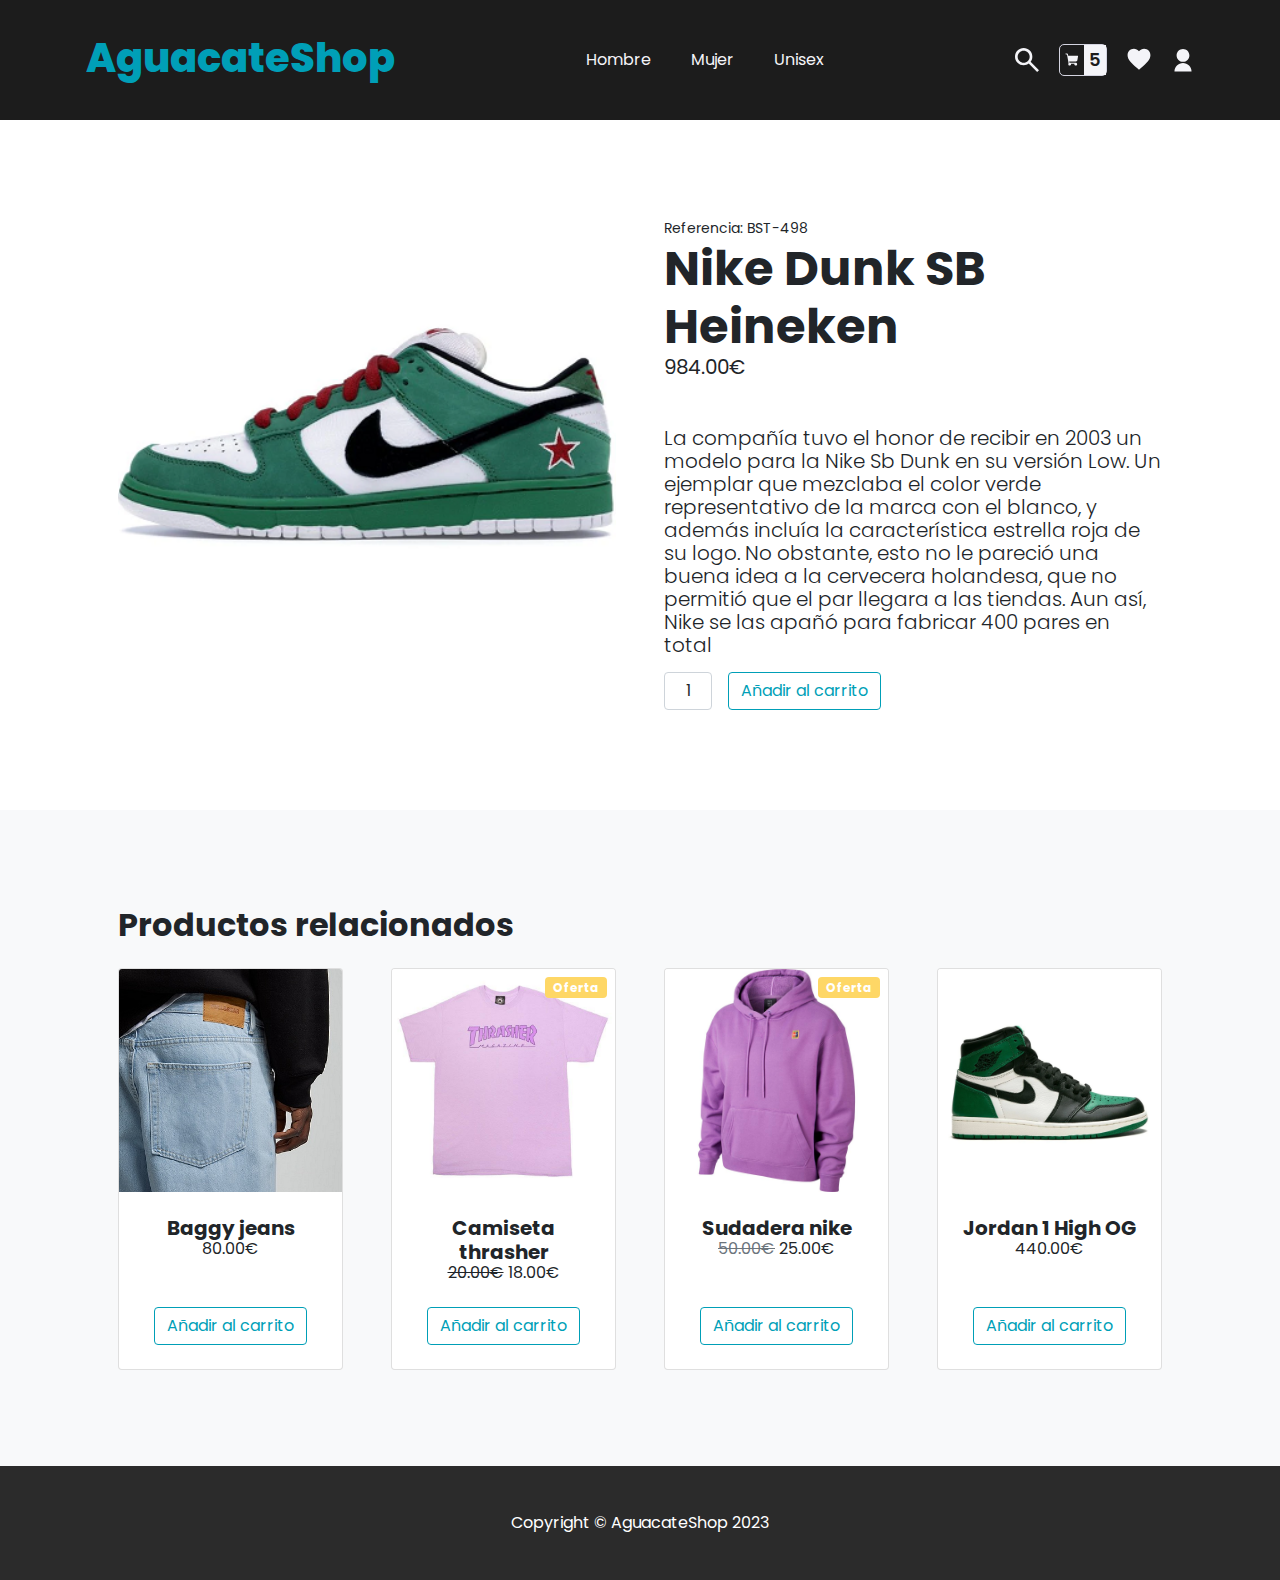
==== articulo.html @ 8e8db3c6 "Pagina nueva añadida" ====
<!DOCTYPE html>
<html lang="en">
    <head>
        <meta charset="utf-8" />
        <meta name="viewport" content="width=device-width, initial-scale=1, shrink-to-fit=no" />
        <meta name="description" content="" />
        <meta name="author" content="" />
        <title>AguacateShop - Jordan 1 High</title>
        <!-- Core theme CSS (includes Bootstrap)-->
        <link rel="stylesheet" href="css/normalize.css">
        <link rel="stylesheet" href="css/bootstrap-5.0.5.css">
        <link rel="stylesheet" href="css/style.css">
        
        
    </head>
    <body>
        <!-- Navigation-->
        <header>
            <div class="logo-cabecera">
                <p class="logo--animacion">AguacateShop</p>
            </div>

            <div class="nav-lateral nav-lateral--small">
                <svg width="24" height="24" viewBox="0 0 12 12" fill="none" xmlns="http://www.w3.org/2000/svg">
                    <path
                        d="M11.0667 12L6.86667 7.8C6.53333 8.06667 6.15 8.27778 5.71667 8.43333C5.28333 8.58889 4.82222 8.66667 4.33333 8.66667C3.12222 8.66667 2.09733 8.24733 1.25867 7.40867C0.419556 6.56956 0 5.54444 0 4.33333C0 3.12222 0.419556 2.09711 1.25867 1.258C2.09733 0.419333 3.12222 0 4.33333 0C5.54444 0 6.56956 0.419333 7.40867 1.258C8.24733 2.09711 8.66667 3.12222 8.66667 4.33333C8.66667 4.82222 8.58889 5.28333 8.43333 5.71667C8.27778 6.15 8.06667 6.53333 7.8 6.86667L12 11.0667L11.0667 12ZM4.33333 7.33333C5.16667 7.33333 5.87511 7.04178 6.45867 6.45867C7.04178 5.87511 7.33333 5.16667 7.33333 4.33333C7.33333 3.5 7.04178 2.79156 6.45867 2.208C5.87511 1.62489 5.16667 1.33333 4.33333 1.33333C3.5 1.33333 2.79156 1.62489 2.208 2.208C1.62489 2.79156 1.33333 3.5 1.33333 4.33333C1.33333 5.16667 1.62489 5.87511 2.208 6.45867C2.79156 7.04178 3.5 7.33333 4.33333 7.33333Z"
                        fill="#F4F4F8" />
                </svg>
                <div class="nav-lateral--carrito">
                    <svg width="24" height="24" viewBox="0 0 15 14" fill="none" xmlns="http://www.w3.org/2000/svg">
                        <path
                            d="M13.9937 3.0875L13.2312 7.26875C13.1683 7.61415 12.9863 7.92655 12.7168 8.15153C12.4472 8.37652 12.1073 8.49983 11.7563 8.5H4.50625L4.78125 10H11.5C11.7967 10 12.0867 10.088 12.3334 10.2528C12.58 10.4176 12.7723 10.6519 12.8858 10.926C12.9994 11.2001 13.0291 11.5017 12.9712 11.7926C12.9133 12.0836 12.7704 12.3509 12.5607 12.5607C12.3509 12.7704 12.0836 12.9133 11.7926 12.9712C11.5017 13.0291 11.2001 12.9994 10.926 12.8858C10.6519 12.7723 10.4176 12.58 10.2528 12.3334C10.088 12.0867 10 11.7967 10 11.5C10.0001 11.3295 10.0297 11.1604 10.0875 11H6.4125C6.47034 11.1604 6.49995 11.3295 6.5 11.5C6.50045 11.742 6.44234 11.9805 6.33062 12.1952C6.2189 12.4099 6.05689 12.5944 5.85843 12.7329C5.65996 12.8714 5.43093 12.9598 5.19088 12.9906C4.95084 13.0214 4.7069 12.9937 4.4799 12.9097C4.2529 12.8258 4.04957 12.6882 3.88728 12.5087C3.72498 12.3292 3.60854 12.113 3.54788 11.8787C3.48722 11.6445 3.48416 11.399 3.53894 11.1632C3.59373 10.9275 3.70474 10.7085 3.8625 10.525L2.13125 1H1C0.867392 1 0.740215 0.947322 0.646447 0.853553C0.552678 0.759785 0.5 0.632608 0.5 0.5C0.5 0.367392 0.552678 0.240215 0.646447 0.146447C0.740215 0.0526784 0.867392 0 1 0H2.13125C2.36465 0.000510561 2.59052 0.082646 2.76973 0.232177C2.94894 0.381709 3.0702 0.589216 3.1125 0.81875L3.41875 2.5H13.5C13.573 2.50015 13.645 2.51649 13.711 2.54783C13.7769 2.57917 13.8351 2.62474 13.8813 2.68125C13.9296 2.73599 13.9649 2.80102 13.9843 2.8714C14.0038 2.94179 14.0071 3.01569 13.9937 3.0875Z"
                            fill="#F4F4F8" />
                    </svg>
                    <p class="nav-lateral--carrito--num-productos">5</p>
                </div>
                <svg width="24" height="24" viewBox="0 0 14 13" fill="none" xmlns="http://www.w3.org/2000/svg">
                    <path
                        d="M6.99992 12.2333L6.03325 11.3533C2.59992 8.24 0.333252 6.18 0.333252 3.66667C0.333252 1.60667 1.94659 0 3.99992 0C5.15992 0 6.27325 0.54 6.99992 1.38667C7.72659 0.54 8.83992 0 9.99992 0C12.0533 0 13.6666 1.60667 13.6666 3.66667C13.6666 6.18 11.3999 8.24 7.96659 11.3533L6.99992 12.2333Z"
                        fill="#F4F4F8" />
                </svg>
                <svg width="24" height="24" viewBox="0 0 12 15" fill="none" xmlns="http://www.w3.org/2000/svg">
                    <path
                        d="M0.666748 14.6667C0.666748 13.2522 1.22865 11.8956 2.22885 10.8955C3.22904 9.89526 4.58559 9.33335 6.00008 9.33335C7.41457 9.33335 8.77112 9.89526 9.77132 10.8955C10.7715 11.8956 11.3334 13.2522 11.3334 14.6667H0.666748ZM6.00008 8.66669C3.79008 8.66669 2.00008 6.87669 2.00008 4.66669C2.00008 2.45669 3.79008 0.666687 6.00008 0.666687C8.21008 0.666687 10.0001 2.45669 10.0001 4.66669C10.0001 6.87669 8.21008 8.66669 6.00008 8.66669Z"
                        fill="#F4F4F8" />
                </svg>
            </div>
    
            <nav>
                <ul class="barra-navegacion">
                    <li class="opcion-menu">
                        <a>Hombre</a>
                        <ul class="menu-desplegable">
                            <li><a>Camisetas</a></li>
                            <li><a>Sudaderas</a></li>
                            <li><a>Pantalones</a></li>
                            <li><a>Zapatillas</a></li>
                            <li><a>Accesorios</a></li>
                        </ul>
                    </li>
                    <li class="opcion-menu">
                        <a>Mujer</a>
                        <ul class="menu-desplegable">
                            <li><a>Camisetas</a></li>
                            <li><a>Sudaderas</a></li>
                            <li><a>Pantalones</a></li>
                            <li><a>Zapatillas</a></li>
                            <li><a>Accesorios</a></li>
                        </ul>
                    </li>
                    <li class="opcion-menu">
                        <a>Unisex</a>
                        <ul class="menu-desplegable">
                            <li><a>Camisetas</a></li>
                            <li><a>Sudaderas</a></li>
                            <li><a>Pantalones</a></li>
                            <li><a>Video Editing</a></li>
                            <li><a>Accesorios</a></li>
                        </ul>
                    </li>
                </ul>
            </nav>
    
            <div class="nav-lateral">
                <svg width="24" height="24" viewBox="0 0 12 12" fill="none" xmlns="http://www.w3.org/2000/svg">
                    <path
                        d="M11.0667 12L6.86667 7.8C6.53333 8.06667 6.15 8.27778 5.71667 8.43333C5.28333 8.58889 4.82222 8.66667 4.33333 8.66667C3.12222 8.66667 2.09733 8.24733 1.25867 7.40867C0.419556 6.56956 0 5.54444 0 4.33333C0 3.12222 0.419556 2.09711 1.25867 1.258C2.09733 0.419333 3.12222 0 4.33333 0C5.54444 0 6.56956 0.419333 7.40867 1.258C8.24733 2.09711 8.66667 3.12222 8.66667 4.33333C8.66667 4.82222 8.58889 5.28333 8.43333 5.71667C8.27778 6.15 8.06667 6.53333 7.8 6.86667L12 11.0667L11.0667 12ZM4.33333 7.33333C5.16667 7.33333 5.87511 7.04178 6.45867 6.45867C7.04178 5.87511 7.33333 5.16667 7.33333 4.33333C7.33333 3.5 7.04178 2.79156 6.45867 2.208C5.87511 1.62489 5.16667 1.33333 4.33333 1.33333C3.5 1.33333 2.79156 1.62489 2.208 2.208C1.62489 2.79156 1.33333 3.5 1.33333 4.33333C1.33333 5.16667 1.62489 5.87511 2.208 6.45867C2.79156 7.04178 3.5 7.33333 4.33333 7.33333Z"
                        fill="#F4F4F8" />
                </svg>
                <div class="nav-lateral--carrito">
                    <svg width="24" height="24" viewBox="0 0 15 14" fill="none" xmlns="http://www.w3.org/2000/svg">
                        <path
                            d="M13.9937 3.0875L13.2312 7.26875C13.1683 7.61415 12.9863 7.92655 12.7168 8.15153C12.4472 8.37652 12.1073 8.49983 11.7563 8.5H4.50625L4.78125 10H11.5C11.7967 10 12.0867 10.088 12.3334 10.2528C12.58 10.4176 12.7723 10.6519 12.8858 10.926C12.9994 11.2001 13.0291 11.5017 12.9712 11.7926C12.9133 12.0836 12.7704 12.3509 12.5607 12.5607C12.3509 12.7704 12.0836 12.9133 11.7926 12.9712C11.5017 13.0291 11.2001 12.9994 10.926 12.8858C10.6519 12.7723 10.4176 12.58 10.2528 12.3334C10.088 12.0867 10 11.7967 10 11.5C10.0001 11.3295 10.0297 11.1604 10.0875 11H6.4125C6.47034 11.1604 6.49995 11.3295 6.5 11.5C6.50045 11.742 6.44234 11.9805 6.33062 12.1952C6.2189 12.4099 6.05689 12.5944 5.85843 12.7329C5.65996 12.8714 5.43093 12.9598 5.19088 12.9906C4.95084 13.0214 4.7069 12.9937 4.4799 12.9097C4.2529 12.8258 4.04957 12.6882 3.88728 12.5087C3.72498 12.3292 3.60854 12.113 3.54788 11.8787C3.48722 11.6445 3.48416 11.399 3.53894 11.1632C3.59373 10.9275 3.70474 10.7085 3.8625 10.525L2.13125 1H1C0.867392 1 0.740215 0.947322 0.646447 0.853553C0.552678 0.759785 0.5 0.632608 0.5 0.5C0.5 0.367392 0.552678 0.240215 0.646447 0.146447C0.740215 0.0526784 0.867392 0 1 0H2.13125C2.36465 0.000510561 2.59052 0.082646 2.76973 0.232177C2.94894 0.381709 3.0702 0.589216 3.1125 0.81875L3.41875 2.5H13.5C13.573 2.50015 13.645 2.51649 13.711 2.54783C13.7769 2.57917 13.8351 2.62474 13.8813 2.68125C13.9296 2.73599 13.9649 2.80102 13.9843 2.8714C14.0038 2.94179 14.0071 3.01569 13.9937 3.0875Z"
                            fill="#F4F4F8" />
                    </svg>
                    <p class="nav-lateral--carrito--num-productos">5</p>
                </div>
                <svg width="24" height="24" viewBox="0 0 14 13" fill="none" xmlns="http://www.w3.org/2000/svg">
                    <path
                        d="M6.99992 12.2333L6.03325 11.3533C2.59992 8.24 0.333252 6.18 0.333252 3.66667C0.333252 1.60667 1.94659 0 3.99992 0C5.15992 0 6.27325 0.54 6.99992 1.38667C7.72659 0.54 8.83992 0 9.99992 0C12.0533 0 13.6666 1.60667 13.6666 3.66667C13.6666 6.18 11.3999 8.24 7.96659 11.3533L6.99992 12.2333Z"
                        fill="#F4F4F8" />
                </svg>
                <svg width="24" height="24" viewBox="0 0 12 15" fill="none" xmlns="http://www.w3.org/2000/svg">
                    <path
                        d="M0.666748 14.6667C0.666748 13.2522 1.22865 11.8956 2.22885 10.8955C3.22904 9.89526 4.58559 9.33335 6.00008 9.33335C7.41457 9.33335 8.77112 9.89526 9.77132 10.8955C10.7715 11.8956 11.3334 13.2522 11.3334 14.6667H0.666748ZM6.00008 8.66669C3.79008 8.66669 2.00008 6.87669 2.00008 4.66669C2.00008 2.45669 3.79008 0.666687 6.00008 0.666687C8.21008 0.666687 10.0001 2.45669 10.0001 4.66669C10.0001 6.87669 8.21008 8.66669 6.00008 8.66669Z"
                        fill="#F4F4F8" />
                </svg>
            </div>
        </header>
        <!-- Product section-->
        <section class="py-5">
            <div class="container px-4 px-lg-5 my-5">
                <div class="row gx-4 gx-lg-5 align-items-center">
                    <div class="col-md-6"><img class="card-img-top mb-5 mb-md-0" src="img/dunk-sb_heineken.png" alt="..." /></div>
                    <div class="col-md-6">
                        <div class="small mb-1">Referencia: BST-498</div>
                        <h1 class="display-5 fw-bolder">Nike Dunk SB Heineken</h1>
                        <div class="fs-5 mb-5">
                            <span>984.00€</span>
                        </div>
                        <p class="lead">La compañía tuvo el honor de recibir en 2003 un modelo para la Nike Sb Dunk en su versión Low. Un ejemplar que mezclaba el color verde representativo de la marca con el blanco, y además incluía la característica estrella roja de su logo. No obstante, esto no le pareció una buena idea a la cervecera holandesa, que no permitió que el par llegara a las tiendas. Aun así, Nike se las apañó para fabricar 400 pares en total</p>
                        <div class="d-flex" style="margin-top: 15px;">
                            <input class="form-control text-center me-3" id="inputQuantity" type="num" value="1" style="max-width: 3rem" />
                            <button class="btn btn-outline-dark flex-shrink-0" type="button">
                                Añadir al carrito
                            </button>
                        </div>
                    </div>
                </div>
            </div>
        </section>
        <!-- Related items section-->
        <section class="py-5 bg-light">
            <div class="container px-4 px-lg-5 mt-5">
                <h2 class="fw-bolder mb-4">Productos relacionados</h2>
                <div class="row gx-4 gx-lg-5 row-cols-2 row-cols-md-3 row-cols-xl-4 justify-content-center">
                    <div class="col mb-5">
                        <div class="card h-100">
                            <!-- Product image-->
                            <img class="card-img-top" src="img/baggy-jeans.jpg" alt="..." />
                            <!-- Product details-->
                            <div class="card-body p-4">
                                <div class="text-center">
                                    <!-- Product name-->
                                    <h5 class="fw-bolder">Baggy jeans</h5>
                                    <!-- Product price-->
                                    80.00€
                                </div>
                            </div>
                            <!-- Product actions-->
                            <div class="card-footer p-4 pt-0 border-top-0 bg-transparent">
                                <div class="text-center"><a class="btn btn-outline-dark mt-auto" href="#">Añadir al carrito</a></div>
                            </div>
                        </div>
                    </div>
                    <div class="col mb-5">
                        <div class="card h-100">
                            <!-- Oferta badge-->
                            <div class="badge bg-warning text-white position-absolute" style="top: 0.5rem; right: 0.5rem">Oferta</div>
                            <!-- Product image-->
                            <img class="card-img-top" src="img/camiseta-thrasher.jpg" alt="..." />
                            <!-- Product details-->
                            <div class="card-body p-4">
                                <div class="text-center">
                                    <!-- Product name-->
                                    <h5 class="fw-bolder">Camiseta thrasher</h5>
                                    <!-- Product price-->
                                    <span class="text-mu<ted text-decoration-line-through">20.00€</span>
                                    18.00€
                                </div>
                            </div>
                            <!-- Product actions-->
                            <div class="card-footer p-4 pt-0 border-top-0 bg-transparent">
                                <div class="text-center"><a class="btn btn-outline-dark mt-auto" href="#">Añadir al carrito</a></div>
                            </div>
                        </div>
                    </div>
                    <div class="col mb-5">
                        <div class="card h-100">
                            <!-- Oferta badge-->
                            <div class="badge bg-warning text-white position-absolute" style="top: 0.5rem; right: 0.5rem">Oferta</div>
                            <!-- Product image-->
                            <img class="card-img-top" src="img/sudadera-nike.jpeg" alt="..." />
                            <!-- Product details-->
                            <div class="card-body p-4">
                                <div class="text-center">
                                    <!-- Product name-->
                                    <h5 class="fw-bolder">Sudadera nike</h5>
                                    <!-- Product price-->
                                    <span class="text-muted text-decoration-line-through">50.00€</span>
                                    25.00€
                                </div>
                            </div>
                            <!-- Product actions-->
                            <div class="card-footer p-4 pt-0 border-top-0 bg-transparent">
                                <div class="text-center"><a class="btn btn-outline-dark mt-auto" href="#">Añadir al carrito</a></div>
                            </div>
                        </div>
                    </div>
                    <div class="col mb-5">
                        <div class="card h-100">
                            <!-- Product image-->
                            <img class="card-img-top" src="img/jordan-1-high.png" alt="..." />
                            <!-- Product details-->
                            <div class="card-body p-4">
                                <div class="text-center">
                                    <!-- Product name-->
                                    <h5 class="fw-bolder">Jordan 1 High OG</h5>
                                    440.00€
                                </div>
                            </div>
                            <!-- Product actions-->
                            <div class="card-footer p-4 pt-0 border-top-0 bg-transparent">
                                <div class="text-center"><a class="btn btn-outline-dark mt-auto" href="#">Añadir al carrito</a></div>
                            </div>
                        </div>
                    </div>
                </div>
            </div>
        </section>
        <footer class="py-5 bg-dark">
            <div class="container"><p class="m-0 text-center text-white">Copyright &copy; AguacateShop 2023</p></div>
        </footer>
        <!-- Bootstrap core JS-->
        <script src="https://cdn.jsdelivr.net/npm/bootstrap@5.1.3/dist/js/bootstrap.bundle.min.js"></script>
        <script type="text/javascript" src="js/gsap.min.js"></script>
        <!-- Core theme JS-->
        <script src="js/script.js"></script>
    </body>
</html>
---- css/style.css ----
@import url('https://fonts.googleapis.com/css2?family=Poppins:ital,wght@0,100;0,200;0,300;0,400;0,500;0,600;0,700;0,800;0,900;1,100;1,200;1,300;1,400;1,500;1,600;1,700;1,800;1,900&display=swap');

:root {
    --blanco: #F4F4F8;
    --blanco-hover: #d4d4e0;
    --negro: #1C1C1C;
    --negro-claro: #2b2b2b;
    --mostaza: #FED766;
    --azul: #009FB7;
}

/* -- Globales -- */

* {
    font-family: 'Poppins', sans-serif;
}

body {
    margin: 0;
}

a {
    text-decoration: none;
}

h1,
h2,
h3,
h4,
h5,
p {
    margin: 0;
}

/* -- Cabecera -- */
header {
    background-color: var(--negro);
    min-height: 120px;
    display: flex;
    flex-direction: row;
    align-items: center;
    justify-content: space-around;
    position: relative;
}

header div.logo-cabecera {
    font-weight: 800;
    font-size: 40px;
    color: var(--blanco);
    display: flex;
    flex-direction: row;
    width: fit-content;
}

header div.logo-cabecera span {
    color: var(--azul);
}

header div.logo-cabecera .logo--animacion * {
    pointer-events: none;
}

header div.logo-cabecera .logo--animacion__word {
    display: inline-flex;
    height: 50px;
    position: relative;
    overflow: hidden;
}

header div.logo-cabecera .logo--animacion__char-inner {
    display: inline-block;
}

header div.logo-cabecera .logo--animacion__char-inner:after {
    content: attr(data-letter);
    position: absolute;
    top: 100%;
    left: 0;
    color: var(--mostaza);
}

header nav {
    height: 120px;
}

header nav .barra-navegacion {
    display: flex;
    flex-direction: row;
    justify-content: space-between;
    height: 100%;
    align-items: center;

    padding: 0;
    margin: 0;
}

header nav *>li {
    list-style: none;
}

header nav .barra-navegacion .opcion-menu {
    min-height: 100%;
    display: flex;
    align-items: center;
    padding: 0 20px;
}

header nav .barra-navegacion .opcion-menu a,
header nav .barra-navegacion .opcion-menu .menu-desplegable li a {
    color: var(--blanco);
}

header nav .barra-navegacion .opcion-menu a:hover{
    color: var(--blanco-hover);
}

nav {
    background-color: var(--navColor);
}

.navbar li:hover {
    background-color: var(--navHover);
}

.menu-desplegable {
    position: absolute;
    top: 120px;
    left: 0;
    display: none;
    background-color: var(--negro-claro);
    padding: 0;
    border-bottom: 3px solid var(--negro);
}

.opcion-menu:hover {
    background-color: var(--negro-claro);
    cursor: default;
}

.opcion-menu .menu-desplegable {
    flex-direction: row;
    width: 100%;
    min-height: 80px;
    gap: 20px;
    justify-content: center;
    align-items: center;
}

.opcion-menu:hover .menu-desplegable {
    display: flex;
}

header nav .barra-navegacion .opcion-menu .menu-desplegable li:hover a {
    color: var(--blanco-hover);
    cursor: pointer;
}

header .nav-lateral {
    display: flex;
    align-items: center;
    gap: 20px;
}

header .nav-lateral--small {
    display: none;
}

.nav-lateral .nav-lateral--carrito {
    display: flex;
    flex-direction: row;
    align-items: center;
    justify-content: space-around;
    border: 1px solid var(--blanco-hover);
    border-radius: 5px;
}

.nav-lateral .nav-lateral--carrito svg {
    padding: 3px 5px;
}

.nav-lateral--carrito--num-productos {
    color: var(--negro);
    background-color: var(--blanco);
    height: max-content;
    font-size: 18px;
    font-weight: 600;
    padding: 5px;
    -webkit-user-select: none;
    -ms-user-select: none;
    user-select: none;
}

@media (max-width: 1024px) {
    header {
        flex-direction: column;
    }
    header .logo-cabecera {
        margin-top: 20px;
    }
    header nav .barra-navegacion .opcion-menu .menu-desplegable {
        top: 262px;
        flex-wrap: wrap;
    }
    header .nav-lateral {
        display: none;
        margin: 20px 0;
    }
    header .nav-lateral--small {
        display: flex;
    }
}
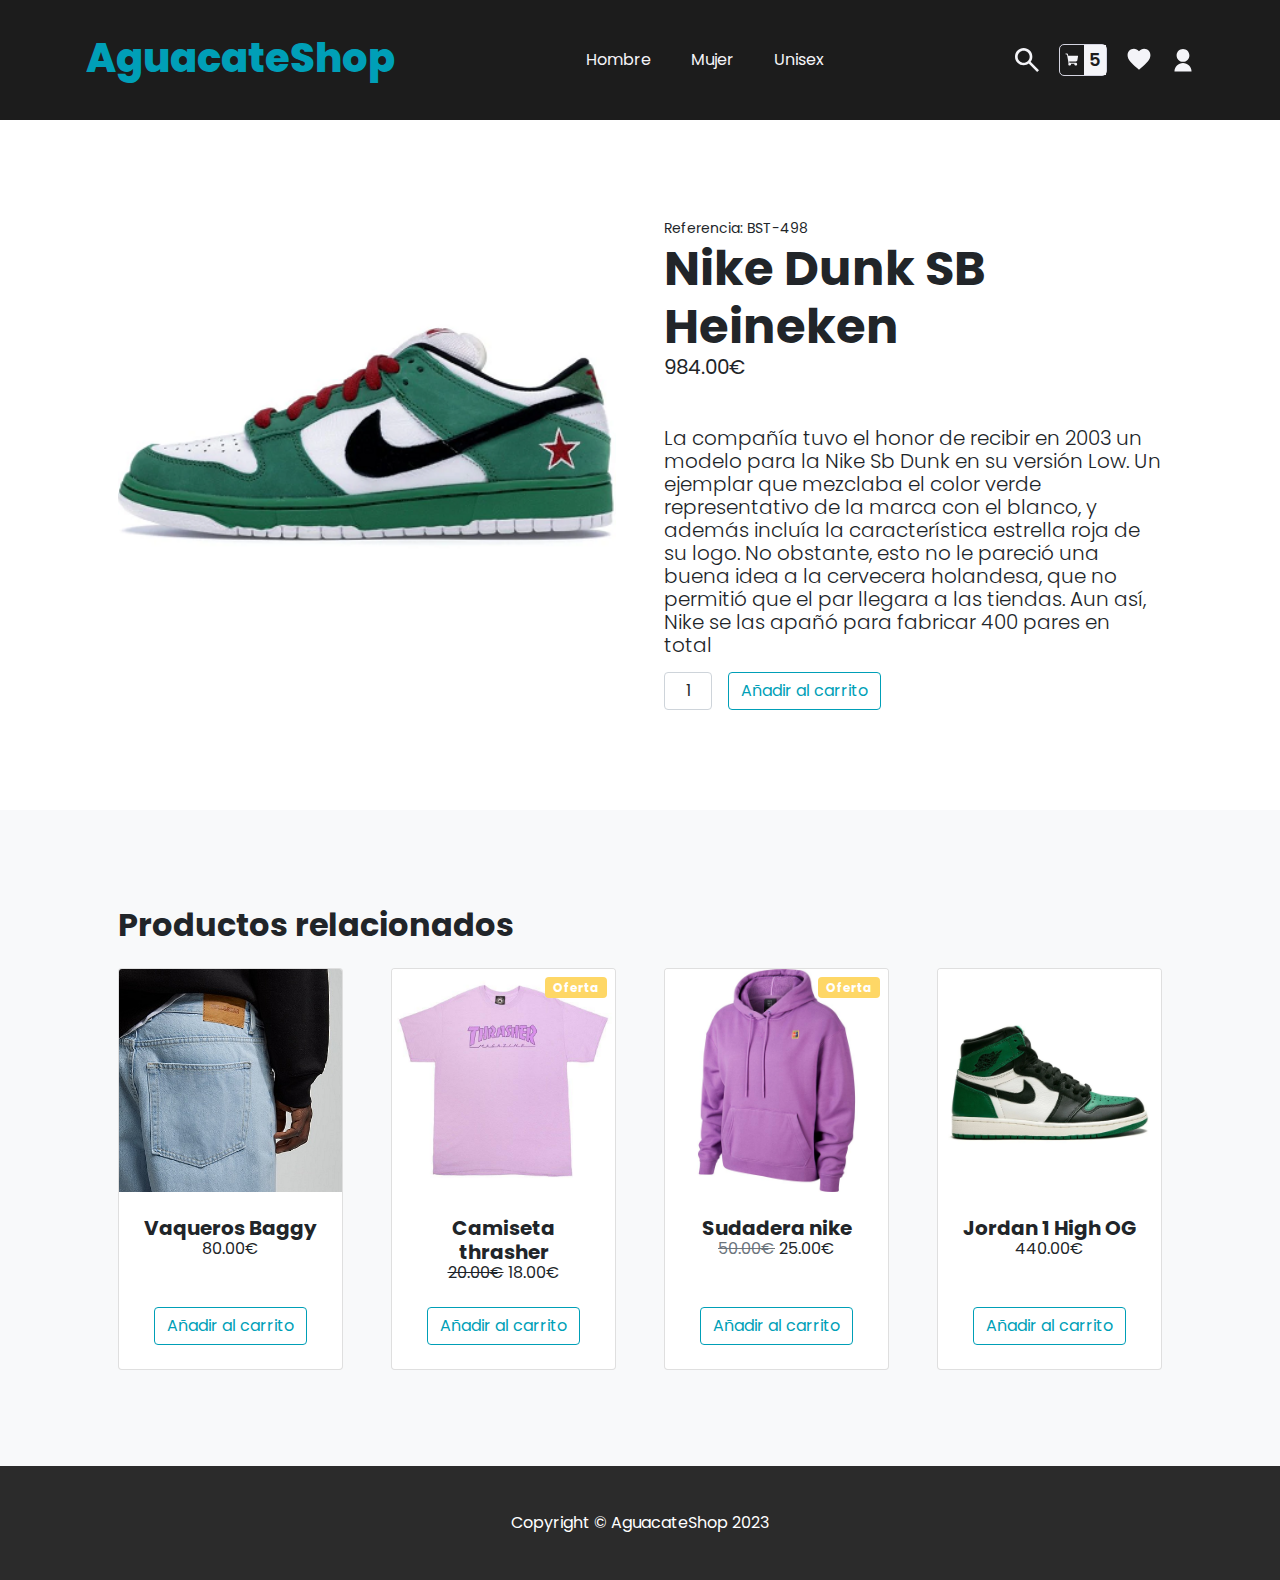
==== commit d7e0888e: "Redistribucion del contenido del proyecto" ====
--- a/articulo.html
+++ b/articulo.html
@@ -5,226 +5,175 @@
         <meta name="viewport" content="width=device-width, initial-scale=1, shrink-to-fit=no" />
         <meta name="description" content="" />
         <meta name="author" content="" />
-        <title>AguacateShop - Jordan 1 High</title>
-        <!-- Core theme CSS (includes Bootstrap)-->
-        <link rel="stylesheet" href="css/normalize.css">
-        <link rel="stylesheet" href="css/bootstrap-5.0.5.css">
-        <link rel="stylesheet" href="css/style.css">
-        
-        
+        <title>AguacateShop - Dunk SB Heineken</title>
+
+        <link rel="stylesheet" href="css/normalize.css" />
+        <link rel="stylesheet" href="css/bootstrap-5.0.5.css" />
+        <link rel="stylesheet" href="css/style.css" />
     </head>
     <body>
-        <!-- Navigation-->
         <header>
             <div class="logo-cabecera">
                 <p class="logo--animacion">AguacateShop</p>
             </div>
 
-            <div class="nav-lateral nav-lateral--small">
+            <nav>
+                <ul class="barra-navegacion">
+                    <li class="opcion-menu">
+                        <a href="hombre.html">Hombre</a>
+                    </li>
+                    <li class="opcion-menu">
+                        <a href="mujer.html">Mujer</a>
+                    </li>
+                    <li class="opcion-menu">
+                        <a href="unisex.html">Unisex</a>
+                    </li>
+                </ul>
+            </nav>
+
+            <div class="nav-lateral">
                 <svg width="24" height="24" viewBox="0 0 12 12" fill="none" xmlns="http://www.w3.org/2000/svg">
                     <path
                         d="M11.0667 12L6.86667 7.8C6.53333 8.06667 6.15 8.27778 5.71667 8.43333C5.28333 8.58889 4.82222 8.66667 4.33333 8.66667C3.12222 8.66667 2.09733 8.24733 1.25867 7.40867C0.419556 6.56956 0 5.54444 0 4.33333C0 3.12222 0.419556 2.09711 1.25867 1.258C2.09733 0.419333 3.12222 0 4.33333 0C5.54444 0 6.56956 0.419333 7.40867 1.258C8.24733 2.09711 8.66667 3.12222 8.66667 4.33333C8.66667 4.82222 8.58889 5.28333 8.43333 5.71667C8.27778 6.15 8.06667 6.53333 7.8 6.86667L12 11.0667L11.0667 12ZM4.33333 7.33333C5.16667 7.33333 5.87511 7.04178 6.45867 6.45867C7.04178 5.87511 7.33333 5.16667 7.33333 4.33333C7.33333 3.5 7.04178 2.79156 6.45867 2.208C5.87511 1.62489 5.16667 1.33333 4.33333 1.33333C3.5 1.33333 2.79156 1.62489 2.208 2.208C1.62489 2.79156 1.33333 3.5 1.33333 4.33333C1.33333 5.16667 1.62489 5.87511 2.208 6.45867C2.79156 7.04178 3.5 7.33333 4.33333 7.33333Z"
-                        fill="#F4F4F8" />
+                        fill="#F4F4F8"
+                    />
                 </svg>
                 <div class="nav-lateral--carrito">
                     <svg width="24" height="24" viewBox="0 0 15 14" fill="none" xmlns="http://www.w3.org/2000/svg">
                         <path
                             d="M13.9937 3.0875L13.2312 7.26875C13.1683 7.61415 12.9863 7.92655 12.7168 8.15153C12.4472 8.37652 12.1073 8.49983 11.7563 8.5H4.50625L4.78125 10H11.5C11.7967 10 12.0867 10.088 12.3334 10.2528C12.58 10.4176 12.7723 10.6519 12.8858 10.926C12.9994 11.2001 13.0291 11.5017 12.9712 11.7926C12.9133 12.0836 12.7704 12.3509 12.5607 12.5607C12.3509 12.7704 12.0836 12.9133 11.7926 12.9712C11.5017 13.0291 11.2001 12.9994 10.926 12.8858C10.6519 12.7723 10.4176 12.58 10.2528 12.3334C10.088 12.0867 10 11.7967 10 11.5C10.0001 11.3295 10.0297 11.1604 10.0875 11H6.4125C6.47034 11.1604 6.49995 11.3295 6.5 11.5C6.50045 11.742 6.44234 11.9805 6.33062 12.1952C6.2189 12.4099 6.05689 12.5944 5.85843 12.7329C5.65996 12.8714 5.43093 12.9598 5.19088 12.9906C4.95084 13.0214 4.7069 12.9937 4.4799 12.9097C4.2529 12.8258 4.04957 12.6882 3.88728 12.5087C3.72498 12.3292 3.60854 12.113 3.54788 11.8787C3.48722 11.6445 3.48416 11.399 3.53894 11.1632C3.59373 10.9275 3.70474 10.7085 3.8625 10.525L2.13125 1H1C0.867392 1 0.740215 0.947322 0.646447 0.853553C0.552678 0.759785 0.5 0.632608 0.5 0.5C0.5 0.367392 0.552678 0.240215 0.646447 0.146447C0.740215 0.0526784 0.867392 0 1 0H2.13125C2.36465 0.000510561 2.59052 0.082646 2.76973 0.232177C2.94894 0.381709 3.0702 0.589216 3.1125 0.81875L3.41875 2.5H13.5C13.573 2.50015 13.645 2.51649 13.711 2.54783C13.7769 2.57917 13.8351 2.62474 13.8813 2.68125C13.9296 2.73599 13.9649 2.80102 13.9843 2.8714C14.0038 2.94179 14.0071 3.01569 13.9937 3.0875Z"
-                            fill="#F4F4F8" />
+                            fill="#F4F4F8"
+                        />
                     </svg>
                     <p class="nav-lateral--carrito--num-productos">5</p>
                 </div>
                 <svg width="24" height="24" viewBox="0 0 14 13" fill="none" xmlns="http://www.w3.org/2000/svg">
                     <path
                         d="M6.99992 12.2333L6.03325 11.3533C2.59992 8.24 0.333252 6.18 0.333252 3.66667C0.333252 1.60667 1.94659 0 3.99992 0C5.15992 0 6.27325 0.54 6.99992 1.38667C7.72659 0.54 8.83992 0 9.99992 0C12.0533 0 13.6666 1.60667 13.6666 3.66667C13.6666 6.18 11.3999 8.24 7.96659 11.3533L6.99992 12.2333Z"
-                        fill="#F4F4F8" />
+                        fill="#F4F4F8"
+                    />
                 </svg>
                 <svg width="24" height="24" viewBox="0 0 12 15" fill="none" xmlns="http://www.w3.org/2000/svg">
                     <path
                         d="M0.666748 14.6667C0.666748 13.2522 1.22865 11.8956 2.22885 10.8955C3.22904 9.89526 4.58559 9.33335 6.00008 9.33335C7.41457 9.33335 8.77112 9.89526 9.77132 10.8955C10.7715 11.8956 11.3334 13.2522 11.3334 14.6667H0.666748ZM6.00008 8.66669C3.79008 8.66669 2.00008 6.87669 2.00008 4.66669C2.00008 2.45669 3.79008 0.666687 6.00008 0.666687C8.21008 0.666687 10.0001 2.45669 10.0001 4.66669C10.0001 6.87669 8.21008 8.66669 6.00008 8.66669Z"
-                        fill="#F4F4F8" />
-                </svg>
-            </div>
-    
-            <nav>
-                <ul class="barra-navegacion">
-                    <li class="opcion-menu">
-                        <a>Hombre</a>
-                        <ul class="menu-desplegable">
-                            <li><a>Camisetas</a></li>
-                            <li><a>Sudaderas</a></li>
-                            <li><a>Pantalones</a></li>
-                            <li><a>Zapatillas</a></li>
-                            <li><a>Accesorios</a></li>
-                        </ul>
-                    </li>
-                    <li class="opcion-menu">
-                        <a>Mujer</a>
-                        <ul class="menu-desplegable">
-                            <li><a>Camisetas</a></li>
-                            <li><a>Sudaderas</a></li>
-                            <li><a>Pantalones</a></li>
-                            <li><a>Zapatillas</a></li>
-                            <li><a>Accesorios</a></li>
-                        </ul>
-                    </li>
-                    <li class="opcion-menu">
-                        <a>Unisex</a>
-                        <ul class="menu-desplegable">
-                            <li><a>Camisetas</a></li>
-                            <li><a>Sudaderas</a></li>
-                            <li><a>Pantalones</a></li>
-                            <li><a>Video Editing</a></li>
-                            <li><a>Accesorios</a></li>
-                        </ul>
-                    </li>
-                </ul>
-            </nav>
-    
-            <div class="nav-lateral">
-                <svg width="24" height="24" viewBox="0 0 12 12" fill="none" xmlns="http://www.w3.org/2000/svg">
-                    <path
-                        d="M11.0667 12L6.86667 7.8C6.53333 8.06667 6.15 8.27778 5.71667 8.43333C5.28333 8.58889 4.82222 8.66667 4.33333 8.66667C3.12222 8.66667 2.09733 8.24733 1.25867 7.40867C0.419556 6.56956 0 5.54444 0 4.33333C0 3.12222 0.419556 2.09711 1.25867 1.258C2.09733 0.419333 3.12222 0 4.33333 0C5.54444 0 6.56956 0.419333 7.40867 1.258C8.24733 2.09711 8.66667 3.12222 8.66667 4.33333C8.66667 4.82222 8.58889 5.28333 8.43333 5.71667C8.27778 6.15 8.06667 6.53333 7.8 6.86667L12 11.0667L11.0667 12ZM4.33333 7.33333C5.16667 7.33333 5.87511 7.04178 6.45867 6.45867C7.04178 5.87511 7.33333 5.16667 7.33333 4.33333C7.33333 3.5 7.04178 2.79156 6.45867 2.208C5.87511 1.62489 5.16667 1.33333 4.33333 1.33333C3.5 1.33333 2.79156 1.62489 2.208 2.208C1.62489 2.79156 1.33333 3.5 1.33333 4.33333C1.33333 5.16667 1.62489 5.87511 2.208 6.45867C2.79156 7.04178 3.5 7.33333 4.33333 7.33333Z"
-                        fill="#F4F4F8" />
-                </svg>
-                <div class="nav-lateral--carrito">
-                    <svg width="24" height="24" viewBox="0 0 15 14" fill="none" xmlns="http://www.w3.org/2000/svg">
-                        <path
-                            d="M13.9937 3.0875L13.2312 7.26875C13.1683 7.61415 12.9863 7.92655 12.7168 8.15153C12.4472 8.37652 12.1073 8.49983 11.7563 8.5H4.50625L4.78125 10H11.5C11.7967 10 12.0867 10.088 12.3334 10.2528C12.58 10.4176 12.7723 10.6519 12.8858 10.926C12.9994 11.2001 13.0291 11.5017 12.9712 11.7926C12.9133 12.0836 12.7704 12.3509 12.5607 12.5607C12.3509 12.7704 12.0836 12.9133 11.7926 12.9712C11.5017 13.0291 11.2001 12.9994 10.926 12.8858C10.6519 12.7723 10.4176 12.58 10.2528 12.3334C10.088 12.0867 10 11.7967 10 11.5C10.0001 11.3295 10.0297 11.1604 10.0875 11H6.4125C6.47034 11.1604 6.49995 11.3295 6.5 11.5C6.50045 11.742 6.44234 11.9805 6.33062 12.1952C6.2189 12.4099 6.05689 12.5944 5.85843 12.7329C5.65996 12.8714 5.43093 12.9598 5.19088 12.9906C4.95084 13.0214 4.7069 12.9937 4.4799 12.9097C4.2529 12.8258 4.04957 12.6882 3.88728 12.5087C3.72498 12.3292 3.60854 12.113 3.54788 11.8787C3.48722 11.6445 3.48416 11.399 3.53894 11.1632C3.59373 10.9275 3.70474 10.7085 3.8625 10.525L2.13125 1H1C0.867392 1 0.740215 0.947322 0.646447 0.853553C0.552678 0.759785 0.5 0.632608 0.5 0.5C0.5 0.367392 0.552678 0.240215 0.646447 0.146447C0.740215 0.0526784 0.867392 0 1 0H2.13125C2.36465 0.000510561 2.59052 0.082646 2.76973 0.232177C2.94894 0.381709 3.0702 0.589216 3.1125 0.81875L3.41875 2.5H13.5C13.573 2.50015 13.645 2.51649 13.711 2.54783C13.7769 2.57917 13.8351 2.62474 13.8813 2.68125C13.9296 2.73599 13.9649 2.80102 13.9843 2.8714C14.0038 2.94179 14.0071 3.01569 13.9937 3.0875Z"
-                            fill="#F4F4F8" />
-                    </svg>
-                    <p class="nav-lateral--carrito--num-productos">5</p>
-                </div>
-                <svg width="24" height="24" viewBox="0 0 14 13" fill="none" xmlns="http://www.w3.org/2000/svg">
-                    <path
-                        d="M6.99992 12.2333L6.03325 11.3533C2.59992 8.24 0.333252 6.18 0.333252 3.66667C0.333252 1.60667 1.94659 0 3.99992 0C5.15992 0 6.27325 0.54 6.99992 1.38667C7.72659 0.54 8.83992 0 9.99992 0C12.0533 0 13.6666 1.60667 13.6666 3.66667C13.6666 6.18 11.3999 8.24 7.96659 11.3533L6.99992 12.2333Z"
-                        fill="#F4F4F8" />
-                </svg>
-                <svg width="24" height="24" viewBox="0 0 12 15" fill="none" xmlns="http://www.w3.org/2000/svg">
-                    <path
-                        d="M0.666748 14.6667C0.666748 13.2522 1.22865 11.8956 2.22885 10.8955C3.22904 9.89526 4.58559 9.33335 6.00008 9.33335C7.41457 9.33335 8.77112 9.89526 9.77132 10.8955C10.7715 11.8956 11.3334 13.2522 11.3334 14.6667H0.666748ZM6.00008 8.66669C3.79008 8.66669 2.00008 6.87669 2.00008 4.66669C2.00008 2.45669 3.79008 0.666687 6.00008 0.666687C8.21008 0.666687 10.0001 2.45669 10.0001 4.66669C10.0001 6.87669 8.21008 8.66669 6.00008 8.66669Z"
-                        fill="#F4F4F8" />
+                        fill="#F4F4F8"
+                    />
                 </svg>
             </div>
         </header>
-        <!-- Product section-->
-        <section class="py-5">
-            <div class="container px-4 px-lg-5 my-5">
-                <div class="row gx-4 gx-lg-5 align-items-center">
-                    <div class="col-md-6"><img class="card-img-top mb-5 mb-md-0" src="img/dunk-sb_heineken.png" alt="..." /></div>
-                    <div class="col-md-6">
-                        <div class="small mb-1">Referencia: BST-498</div>
-                        <h1 class="display-5 fw-bolder">Nike Dunk SB Heineken</h1>
-                        <div class="fs-5 mb-5">
-                            <span>984.00€</span>
-                        </div>
-                        <p class="lead">La compañía tuvo el honor de recibir en 2003 un modelo para la Nike Sb Dunk en su versión Low. Un ejemplar que mezclaba el color verde representativo de la marca con el blanco, y además incluía la característica estrella roja de su logo. No obstante, esto no le pareció una buena idea a la cervecera holandesa, que no permitió que el par llegara a las tiendas. Aun así, Nike se las apañó para fabricar 400 pares en total</p>
-                        <div class="d-flex" style="margin-top: 15px;">
-                            <input class="form-control text-center me-3" id="inputQuantity" type="num" value="1" style="max-width: 3rem" />
-                            <button class="btn btn-outline-dark flex-shrink-0" type="button">
-                                Añadir al carrito
-                            </button>
-                        </div>
-                    </div>
-                </div>
-            </div>
-        </section>
-        <!-- Related items section-->
-        <section class="py-5 bg-light">
-            <div class="container px-4 px-lg-5 mt-5">
-                <h2 class="fw-bolder mb-4">Productos relacionados</h2>
-                <div class="row gx-4 gx-lg-5 row-cols-2 row-cols-md-3 row-cols-xl-4 justify-content-center">
-                    <div class="col mb-5">
-                        <div class="card h-100">
-                            <!-- Product image-->
-                            <img class="card-img-top" src="img/baggy-jeans.jpg" alt="..." />
-                            <!-- Product details-->
-                            <div class="card-body p-4">
-                                <div class="text-center">
-                                    <!-- Product name-->
-                                    <h5 class="fw-bolder">Baggy jeans</h5>
-                                    <!-- Product price-->
-                                    80.00€
-                                </div>
+        <main>
+            <section class="py-5">
+                <div class="container px-4 px-lg-5 my-5">
+                    <div class="row gx-4 gx-lg-5 align-items-center">
+                        <div class="col-md-6"><img class="card-img-top mb-5 mb-md-0" src="img/dunk-sb_heineken.png" alt="Dunk SB Heineken" /></div>
+                        <div class="col-md-6">
+                            <div class="small mb-1">Referencia: BST-498</div>
+                            <h1 class="display-5 fw-bolder">Nike Dunk SB Heineken</h1>
+                            <div class="fs-5 mb-5">
+                                <span>984.00€</span>
                             </div>
-                            <!-- Product actions-->
-                            <div class="card-footer p-4 pt-0 border-top-0 bg-transparent">
-                                <div class="text-center"><a class="btn btn-outline-dark mt-auto" href="#">Añadir al carrito</a></div>
-                            </div>
-                        </div>
-                    </div>
-                    <div class="col mb-5">
-                        <div class="card h-100">
-                            <!-- Oferta badge-->
-                            <div class="badge bg-warning text-white position-absolute" style="top: 0.5rem; right: 0.5rem">Oferta</div>
-                            <!-- Product image-->
-                            <img class="card-img-top" src="img/camiseta-thrasher.jpg" alt="..." />
-                            <!-- Product details-->
-                            <div class="card-body p-4">
-                                <div class="text-center">
-                                    <!-- Product name-->
-                                    <h5 class="fw-bolder">Camiseta thrasher</h5>
-                                    <!-- Product price-->
-                                    <span class="text-mu<ted text-decoration-line-through">20.00€</span>
-                                    18.00€
-                                </div>
-                            </div>
-                            <!-- Product actions-->
-                            <div class="card-footer p-4 pt-0 border-top-0 bg-transparent">
-                                <div class="text-center"><a class="btn btn-outline-dark mt-auto" href="#">Añadir al carrito</a></div>
-                            </div>
-                        </div>
-                    </div>
-                    <div class="col mb-5">
-                        <div class="card h-100">
-                            <!-- Oferta badge-->
-                            <div class="badge bg-warning text-white position-absolute" style="top: 0.5rem; right: 0.5rem">Oferta</div>
-                            <!-- Product image-->
-                            <img class="card-img-top" src="img/sudadera-nike.jpeg" alt="..." />
-                            <!-- Product details-->
-                            <div class="card-body p-4">
-                                <div class="text-center">
-                                    <!-- Product name-->
-                                    <h5 class="fw-bolder">Sudadera nike</h5>
-                                    <!-- Product price-->
-                                    <span class="text-muted text-decoration-line-through">50.00€</span>
-                                    25.00€
-                                </div>
-                            </div>
-                            <!-- Product actions-->
-                            <div class="card-footer p-4 pt-0 border-top-0 bg-transparent">
-                                <div class="text-center"><a class="btn btn-outline-dark mt-auto" href="#">Añadir al carrito</a></div>
-                            </div>
-                        </div>
-                    </div>
-                    <div class="col mb-5">
-                        <div class="card h-100">
-                            <!-- Product image-->
-                            <img class="card-img-top" src="img/jordan-1-high.png" alt="..." />
-                            <!-- Product details-->
-                            <div class="card-body p-4">
-                                <div class="text-center">
-                                    <!-- Product name-->
-                                    <h5 class="fw-bolder">Jordan 1 High OG</h5>
-                                    440.00€
-                                </div>
-                            </div>
-                            <!-- Product actions-->
-                            <div class="card-footer p-4 pt-0 border-top-0 bg-transparent">
-                                <div class="text-center"><a class="btn btn-outline-dark mt-auto" href="#">Añadir al carrito</a></div>
+                            <p class="lead">
+                                La compañía tuvo el honor de recibir en 2003 un modelo para la Nike Sb Dunk en su versión Low. Un ejemplar que mezclaba el color
+                                verde representativo de la marca con el blanco, y además incluía la característica estrella roja de su logo. No obstante, esto
+                                no le pareció una buena idea a la cervecera holandesa, que no permitió que el par llegara a las tiendas. Aun así, Nike se las
+                                apañó para fabricar 400 pares en total
+                            </p>
+                            <div class="d-flex" style="margin-top: 15px">
+                                <input class="form-control text-center me-3" id="inputQuantity" type="num" value="1" style="max-width: 3rem" />
+                                <button class="btn btn-outline-dark flex-shrink-0" type="button">Añadir al carrito</button>
                             </div>
                         </div>
                     </div>
                 </div>
-            </div>
-        </section>
+            </section>
+
+            <section class="py-5 bg-light">
+                <div class="container px-4 px-lg-5 mt-5">
+                    <h2 class="fw-bolder mb-4">Productos relacionados</h2>
+                    <div class="row gx-4 gx-lg-5 row-cols-2 row-cols-md-3 row-cols-xl-4 justify-content-center">
+                        <div class="col mb-5">
+                            <div class="card h-100">
+                                <img class="card-img-top" src="img/baggy-jeans.jpg" alt="Vaqueros Baggy" />
+
+                                <div class="card-body p-4">
+                                    <div class="text-center">
+                                        <h5 class="fw-bolder">Vaqueros Baggy</h5>
+
+                                        80.00€
+                                    </div>
+                                </div>
+
+                                <div class="card-footer p-4 pt-0 border-top-0 bg-transparent">
+                                    <div class="text-center"><a class="btn btn-outline-dark mt-auto" href="#">Añadir al carrito</a></div>
+                                </div>
+                            </div>
+                        </div>
+                        <div class="col mb-5">
+                            <div class="card h-100">
+                                <div class="badge bg-warning text-white position-absolute" style="top: 0.5rem; right: 0.5rem">Oferta</div>
+
+                                <img class="card-img-top" src="img/camiseta-thrasher.jpg" alt="Camiseta Thrasher Morada" />
+
+                                <div class="card-body p-4">
+                                    <div class="text-center">
+                                        <h5 class="fw-bolder">Camiseta thrasher</h5>
+
+                                        <span class="text-mu<ted text-decoration-line-through">20.00€</span>
+                                        18.00€
+                                    </div>
+                                </div>
+
+                                <div class="card-footer p-4 pt-0 border-top-0 bg-transparent">
+                                    <div class="text-center"><a class="btn btn-outline-dark mt-auto" href="#">Añadir al carrito</a></div>
+                                </div>
+                            </div>
+                        </div>
+                        <div class="col mb-5">
+                            <div class="card h-100">
+                                <div class="badge bg-warning text-white position-absolute" style="top: 0.5rem; right: 0.5rem">Oferta</div>
+
+                                <img class="card-img-top" src="img/sudadera-nike.jpeg" alt="Sudadera Nike Lila" />
+
+                                <div class="card-body p-4">
+                                    <div class="text-center">
+                                        <h5 class="fw-bolder">Sudadera nike</h5>
+
+                                        <span class="text-muted text-decoration-line-through">50.00€</span>
+                                        25.00€
+                                    </div>
+                                </div>
+
+                                <div class="card-footer p-4 pt-0 border-top-0 bg-transparent">
+                                    <div class="text-center"><a class="btn btn-outline-dark mt-auto" href="#">Añadir al carrito</a></div>
+                                </div>
+                            </div>
+                        </div>
+                        <div class="col mb-5">
+                            <div class="card h-100">
+                                <img class="card-img-top" src="img/jordan-1-high.png" alt="Jordan 1 High OG Celtics" />
+
+                                <div class="card-body p-4">
+                                    <div class="text-center">
+                                        <h5 class="fw-bolder">Jordan 1 High OG</h5>
+                                        440.00€
+                                    </div>
+                                </div>
+
+                                <div class="card-footer p-4 pt-0 border-top-0 bg-transparent">
+                                    <div class="text-center"><a class="btn btn-outline-dark mt-auto" href="#">Añadir al carrito</a></div>
+                                </div>
+                            </div>
+                        </div>
+                    </div>
+                </div>
+            </section>
+        </main>
         <footer class="py-5 bg-dark">
             <div class="container"><p class="m-0 text-center text-white">Copyright &copy; AguacateShop 2023</p></div>
         </footer>
-        <!-- Bootstrap core JS-->
-        <script src="https://cdn.jsdelivr.net/npm/bootstrap@5.1.3/dist/js/bootstrap.bundle.min.js"></script>
+
         <script type="text/javascript" src="js/gsap.min.js"></script>
-        <!-- Core theme JS-->
+
         <script src="js/script.js"></script>
     </body>
 </html>
--- a/css/style.css
+++ b/css/style.css
@@ -21,6 +21,10 @@
 
 a {
     text-decoration: none;
+}
+
+a:visited{
+    color: inherit;
 }
 
 h1,
@@ -94,7 +98,7 @@
     margin: 0;
 }
 
-header nav *>li {
+.barra-navegacion > li {
     list-style: none;
 }
 
@@ -105,8 +109,7 @@
     padding: 0 20px;
 }
 
-header nav .barra-navegacion .opcion-menu a,
-header nav .barra-navegacion .opcion-menu .menu-desplegable li a {
+header nav .barra-navegacion .opcion-menu a {
     color: var(--blanco);
 }
 
@@ -114,55 +117,10 @@
     color: var(--blanco-hover);
 }
 
-nav {
-    background-color: var(--navColor);
-}
-
-.navbar li:hover {
-    background-color: var(--navHover);
-}
-
-.menu-desplegable {
-    position: absolute;
-    top: 120px;
-    left: 0;
-    display: none;
-    background-color: var(--negro-claro);
-    padding: 0;
-    border-bottom: 3px solid var(--negro);
-}
-
-.opcion-menu:hover {
-    background-color: var(--negro-claro);
-    cursor: default;
-}
-
-.opcion-menu .menu-desplegable {
-    flex-direction: row;
-    width: 100%;
-    min-height: 80px;
-    gap: 20px;
-    justify-content: center;
-    align-items: center;
-}
-
-.opcion-menu:hover .menu-desplegable {
-    display: flex;
-}
-
-header nav .barra-navegacion .opcion-menu .menu-desplegable li:hover a {
-    color: var(--blanco-hover);
-    cursor: pointer;
-}
-
 header .nav-lateral {
     display: flex;
     align-items: center;
     gap: 20px;
-}
-
-header .nav-lateral--small {
-    display: none;
 }
 
 .nav-lateral .nav-lateral--carrito {
@@ -190,6 +148,34 @@
     user-select: none;
 }
 
+/* -- Home - Main -- */
+
+section.home-introduccion {
+    height: 450px;
+    background-image: url('./../img/home-imagen-fondo.png');
+    background-size: cover;
+    background-position: center top;
+}
+
+section.home-introduccion h1 {
+    font-weight: 900;
+    font-size: 42px;
+    text-align: center;
+    width: fit-content;
+    margin: 0 auto;
+    color: var(--blanco);
+    text-shadow: 4px 4px 2px rgba(0, 0, 0, 0.3);
+    text-transform: uppercase;
+    position: relative;
+    top: 50%;
+    transform: translate(0, -50%);
+}
+
+section.home-introduccion h1 span {
+    color: var(--azul);
+    text-shadow: none;
+}
+
 @media (max-width: 1024px) {
     header {
         flex-direction: column;
@@ -197,15 +183,16 @@
     header .logo-cabecera {
         margin-top: 20px;
     }
-    header nav .barra-navegacion .opcion-menu .menu-desplegable {
-        top: 262px;
-        flex-wrap: wrap;
+    header .nav-lateral {
+        margin-bottom: 25px;
     }
-    header .nav-lateral {
-        display: none;
-        margin: 20px 0;
-    }
-    header .nav-lateral--small {
-        display: flex;
+    section.home-introduccion {
+        height: 300px;
     }
 }
+
+@media (max-width: 480px) {
+    section.home-introduccion h1 {
+        font-size: 30px;
+    }
+}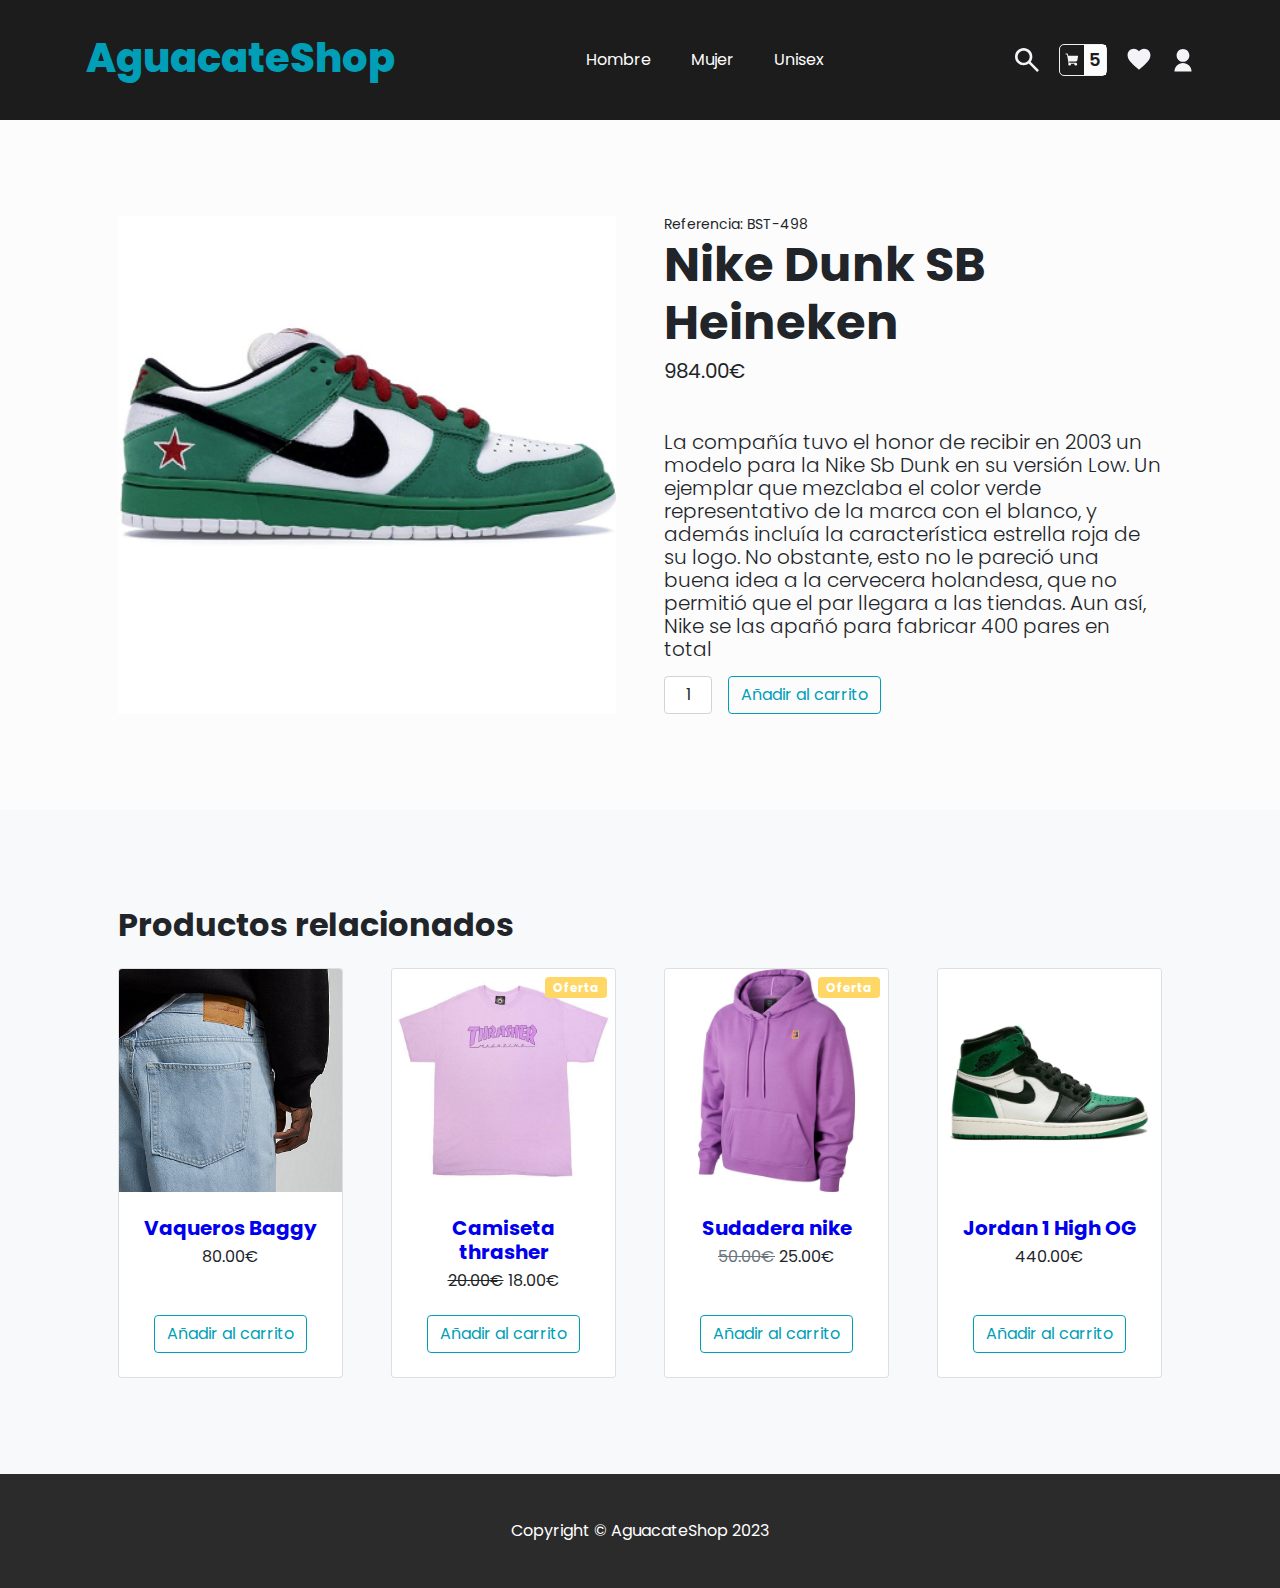
==== commit b0e16fe0: "Avance enlaces y estilos varios" ====
--- a/articulo.html
+++ b/articulo.html
@@ -12,52 +12,51 @@
         <link rel="stylesheet" href="css/style.css" />
     </head>
     <body>
+        
         <header>
             <div class="logo-cabecera">
-                <p class="logo--animacion">AguacateShop</p>
+                <a href="home.html">
+                    <p class="logo--animacion">AguacateShop</p>
+                </a>
             </div>
-
+    
             <nav>
                 <ul class="barra-navegacion">
                     <li class="opcion-menu">
-                        <a href="hombre.html">Hombre</a>
+                        <a href="seccion.html">Hombre</a>
                     </li>
                     <li class="opcion-menu">
-                        <a href="mujer.html">Mujer</a>
+                        <a href="seccion.html">Mujer</a>
                     </li>
                     <li class="opcion-menu">
-                        <a href="unisex.html">Unisex</a>
+                        <a href="seccion.html">Unisex</a>
                     </li>
                 </ul>
             </nav>
-
+    
             <div class="nav-lateral">
                 <svg width="24" height="24" viewBox="0 0 12 12" fill="none" xmlns="http://www.w3.org/2000/svg">
                     <path
                         d="M11.0667 12L6.86667 7.8C6.53333 8.06667 6.15 8.27778 5.71667 8.43333C5.28333 8.58889 4.82222 8.66667 4.33333 8.66667C3.12222 8.66667 2.09733 8.24733 1.25867 7.40867C0.419556 6.56956 0 5.54444 0 4.33333C0 3.12222 0.419556 2.09711 1.25867 1.258C2.09733 0.419333 3.12222 0 4.33333 0C5.54444 0 6.56956 0.419333 7.40867 1.258C8.24733 2.09711 8.66667 3.12222 8.66667 4.33333C8.66667 4.82222 8.58889 5.28333 8.43333 5.71667C8.27778 6.15 8.06667 6.53333 7.8 6.86667L12 11.0667L11.0667 12ZM4.33333 7.33333C5.16667 7.33333 5.87511 7.04178 6.45867 6.45867C7.04178 5.87511 7.33333 5.16667 7.33333 4.33333C7.33333 3.5 7.04178 2.79156 6.45867 2.208C5.87511 1.62489 5.16667 1.33333 4.33333 1.33333C3.5 1.33333 2.79156 1.62489 2.208 2.208C1.62489 2.79156 1.33333 3.5 1.33333 4.33333C1.33333 5.16667 1.62489 5.87511 2.208 6.45867C2.79156 7.04178 3.5 7.33333 4.33333 7.33333Z"
-                        fill="#F4F4F8"
-                    />
+                        fill="#F4F4F8" />
                 </svg>
                 <div class="nav-lateral--carrito">
                     <svg width="24" height="24" viewBox="0 0 15 14" fill="none" xmlns="http://www.w3.org/2000/svg">
                         <path
                             d="M13.9937 3.0875L13.2312 7.26875C13.1683 7.61415 12.9863 7.92655 12.7168 8.15153C12.4472 8.37652 12.1073 8.49983 11.7563 8.5H4.50625L4.78125 10H11.5C11.7967 10 12.0867 10.088 12.3334 10.2528C12.58 10.4176 12.7723 10.6519 12.8858 10.926C12.9994 11.2001 13.0291 11.5017 12.9712 11.7926C12.9133 12.0836 12.7704 12.3509 12.5607 12.5607C12.3509 12.7704 12.0836 12.9133 11.7926 12.9712C11.5017 13.0291 11.2001 12.9994 10.926 12.8858C10.6519 12.7723 10.4176 12.58 10.2528 12.3334C10.088 12.0867 10 11.7967 10 11.5C10.0001 11.3295 10.0297 11.1604 10.0875 11H6.4125C6.47034 11.1604 6.49995 11.3295 6.5 11.5C6.50045 11.742 6.44234 11.9805 6.33062 12.1952C6.2189 12.4099 6.05689 12.5944 5.85843 12.7329C5.65996 12.8714 5.43093 12.9598 5.19088 12.9906C4.95084 13.0214 4.7069 12.9937 4.4799 12.9097C4.2529 12.8258 4.04957 12.6882 3.88728 12.5087C3.72498 12.3292 3.60854 12.113 3.54788 11.8787C3.48722 11.6445 3.48416 11.399 3.53894 11.1632C3.59373 10.9275 3.70474 10.7085 3.8625 10.525L2.13125 1H1C0.867392 1 0.740215 0.947322 0.646447 0.853553C0.552678 0.759785 0.5 0.632608 0.5 0.5C0.5 0.367392 0.552678 0.240215 0.646447 0.146447C0.740215 0.0526784 0.867392 0 1 0H2.13125C2.36465 0.000510561 2.59052 0.082646 2.76973 0.232177C2.94894 0.381709 3.0702 0.589216 3.1125 0.81875L3.41875 2.5H13.5C13.573 2.50015 13.645 2.51649 13.711 2.54783C13.7769 2.57917 13.8351 2.62474 13.8813 2.68125C13.9296 2.73599 13.9649 2.80102 13.9843 2.8714C14.0038 2.94179 14.0071 3.01569 13.9937 3.0875Z"
-                            fill="#F4F4F8"
-                        />
+                            fill="#F4F4F8" />
                     </svg>
                     <p class="nav-lateral--carrito--num-productos">5</p>
                 </div>
                 <svg width="24" height="24" viewBox="0 0 14 13" fill="none" xmlns="http://www.w3.org/2000/svg">
                     <path
                         d="M6.99992 12.2333L6.03325 11.3533C2.59992 8.24 0.333252 6.18 0.333252 3.66667C0.333252 1.60667 1.94659 0 3.99992 0C5.15992 0 6.27325 0.54 6.99992 1.38667C7.72659 0.54 8.83992 0 9.99992 0C12.0533 0 13.6666 1.60667 13.6666 3.66667C13.6666 6.18 11.3999 8.24 7.96659 11.3533L6.99992 12.2333Z"
-                        fill="#F4F4F8"
-                    />
+                        fill="#F4F4F8" />
                 </svg>
                 <svg width="24" height="24" viewBox="0 0 12 15" fill="none" xmlns="http://www.w3.org/2000/svg">
                     <path
                         d="M0.666748 14.6667C0.666748 13.2522 1.22865 11.8956 2.22885 10.8955C3.22904 9.89526 4.58559 9.33335 6.00008 9.33335C7.41457 9.33335 8.77112 9.89526 9.77132 10.8955C10.7715 11.8956 11.3334 13.2522 11.3334 14.6667H0.666748ZM6.00008 8.66669C3.79008 8.66669 2.00008 6.87669 2.00008 4.66669C2.00008 2.45669 3.79008 0.666687 6.00008 0.666687C8.21008 0.666687 10.0001 2.45669 10.0001 4.66669C10.0001 6.87669 8.21008 8.66669 6.00008 8.66669Z"
-                        fill="#F4F4F8"
-                    />
+                        fill="#F4F4F8" />
                 </svg>
             </div>
         </header>
@@ -97,7 +96,7 @@
 
                                 <div class="card-body p-4">
                                     <div class="text-center">
-                                        <h5 class="fw-bolder">Vaqueros Baggy</h5>
+                                        <h5 class="fw-bolder text-primary"><a href="articulo.html">Vaqueros Baggy</a></h5>
 
                                         80.00€
                                     </div>
@@ -116,7 +115,7 @@
 
                                 <div class="card-body p-4">
                                     <div class="text-center">
-                                        <h5 class="fw-bolder">Camiseta thrasher</h5>
+                                        <h5 class="fw-bolder text-primary"><a href="articulo.html">Camiseta thrasher</a></h5>
 
                                         <span class="text-mu<ted text-decoration-line-through">20.00€</span>
                                         18.00€
@@ -136,7 +135,7 @@
 
                                 <div class="card-body p-4">
                                     <div class="text-center">
-                                        <h5 class="fw-bolder">Sudadera nike</h5>
+                                        <h5 class="fw-bolder text-primary"><a href="articulo.html">Sudadera nike</a></h5>
 
                                         <span class="text-muted text-decoration-line-through">50.00€</span>
                                         25.00€
@@ -154,7 +153,7 @@
 
                                 <div class="card-body p-4">
                                     <div class="text-center">
-                                        <h5 class="fw-bolder">Jordan 1 High OG</h5>
+                                        <h5 class="fw-bolder text-primary"><a href="articulo.html">Jordan 1 High OG</a></h5>
                                         440.00€
                                     </div>
                                 </div>
--- a/css/style.css
+++ b/css/style.css
@@ -1,8 +1,8 @@
 @import url('https://fonts.googleapis.com/css2?family=Poppins:ital,wght@0,100;0,200;0,300;0,400;0,500;0,600;0,700;0,800;0,900;1,100;1,200;1,300;1,400;1,500;1,600;1,700;1,800;1,900&display=swap');
 
 :root {
-    --blanco: #F4F4F8;
-    --blanco-hover: #d4d4e0;
+    --blanco: #FCFCFC;
+    --gris: #f0f0f0;
     --negro: #1C1C1C;
     --negro-claro: #2b2b2b;
     --mostaza: #FED766;
@@ -17,13 +17,14 @@
 
 body {
     margin: 0;
+    background-color: var(--blanco);
 }
 
 a {
     text-decoration: none;
 }
 
-a:visited{
+a:visited {
     color: inherit;
 }
 
@@ -31,9 +32,22 @@
 h2,
 h3,
 h4,
-h5,
+h5 {
+    margin: 0, 15px;
+}
+
 p {
     margin: 0;
+}
+
+.contenedor {
+    width: 90%;
+    margin: 0 auto;
+}
+
+img {
+    max-width: 100%;
+    height: auto;
 }
 
 /* -- Cabecera -- */
@@ -98,7 +112,7 @@
     margin: 0;
 }
 
-.barra-navegacion > li {
+.barra-navegacion>li {
     list-style: none;
 }
 
@@ -113,8 +127,8 @@
     color: var(--blanco);
 }
 
-header nav .barra-navegacion .opcion-menu a:hover{
-    color: var(--blanco-hover);
+header nav .barra-navegacion .opcion-menu a:hover {
+    color: var(--gris);
 }
 
 header .nav-lateral {
@@ -128,7 +142,7 @@
     flex-direction: row;
     align-items: center;
     justify-content: space-around;
-    border: 1px solid var(--blanco-hover);
+    border: 1px solid var(--gris);
     border-radius: 5px;
 }
 
@@ -149,6 +163,8 @@
 }
 
 /* -- Home - Main -- */
+
+/* -- Home - Introduccion -- */
 
 section.home-introduccion {
     height: 450px;
@@ -176,18 +192,202 @@
     text-shadow: none;
 }
 
+/* -- Home - Contenido -- */
+div.home-contenido {
+    display: grid;
+    grid-template-columns: 2fr 1fr;
+    margin-top: 40px;
+    margin-bottom: 40px;
+    gap: 30px;
+}
+
+.home-contenido--principal {
+    padding: 20px;
+    border-radius: 5px;
+    display: flex;
+    flex-direction: column;
+    gap: 25px;
+    background-color: var(--gris);
+}
+
+.home-contenido--principal article+article {
+    border-top: 1px solid rgba(0, 0, 0, 0.125);
+    padding-top: 25px;
+}
+
+.home-contenido--principal article {
+    display: grid;
+    grid-template-columns: repeat(3, 1fr);
+    column-gap: 30px;
+}
+
+.home-contenido--principal article .informacion {
+    grid-column: 1 / 3;
+    
+    display: flex;
+    flex-direction: column;
+    gap: 10px;
+}
+
+.home-contenido--principal article .informacion .enlace {
+    color: var(--blanco);
+    background-color: var(--azul);
+    border: 1px solid var(--azul);
+    font-weight: 300;
+    padding: 5px 15px;
+    margin: auto 0 0 auto;
+    transition: all ease .3s;
+    border-radius: 5px;
+}
+
+.home-contenido--principal article .informacion .enlace:hover {
+    background-color: var(--blanco);
+    color: var(--azul);
+}
+
+.home-contenido--principal article .informacion h3 {
+    font-size: 32px;
+    font-weight: 700;
+}
+
+.home-contenido--principal article:nth-child(odd) .informacion {
+    grid-column: 2 / 4;
+}
+
+.home-contenido--principal article img {
+    grid-column: 3 / 4;
+    height: 100%;
+    aspect-ratio: 1 / 1;
+    object-fit: contain;
+    align-self: center;
+    justify-self: center;
+}
+
+.home-contenido--principal article:nth-child(odd) img {
+    grid-column: 1 / 2;
+    grid-row: 1 / 2;
+}
+
+.home-contenido--aside h3 {
+    font-weight: 800;
+    font-size: 24px;
+    color: var(--mostaza);
+    margin-top: 15px;
+    margin-bottom: 15px;
+}
+
+.home-contenido--aside h3:nth-child(even) {
+    color: var(--azul);
+}
+
+.home-contenido--aside .banner-logos {
+    display: flex;
+    flex-direction: row;
+    margin: 30px 0;
+    gap: 5%;
+}
+
+.home-contenido--aside .banner-logos img {
+    width: 22%;
+    aspect-ratio: 3 / 2;
+    object-fit: contain;
+    mix-blend-mode: darken;
+    transition: transform .3s ease;
+    overflow: hidden;
+}
+
+.home-contenido--aside .banner-logos img:hover {
+    transform: scale(1.2);
+}
+
+
+.producto--contenedor-sm {
+    background-color: var(--gris);
+    border-radius: 25px 0 25px 0;
+    max-width: 300px;
+    margin: 0 auto;
+    align-self: center;
+}
+
+.producto--contenedor-sm h4 {
+    text-align: center;
+    color: var(--negro);
+    font-weight: 700;
+    margin: 20px 0;
+}
+
+.producto--contenedor-sm img {
+    border-radius: 25px 0 0 0;
+
+    width: 100%;
+    aspect-ratio: 1;
+    object-fit: cover;
+    object-position: center;
+}
+
+.producto--contenedor-sm div {
+    padding-bottom: 20px;
+}
+.producto--contenedor-sm .enlace-boton {
+    color: var(--negro);
+    font-weight: 300;
+}
+.producto--contenedor-sm .enlace-boton:hover {
+    color: var(--azul);
+}
+
+/* -- Home - Banner -- */
+
+.home-banner {
+    background: linear-gradient(138deg, rgba(251,226,153,1) 0%, rgba(246,206,86,1) 100%);
+    padding: 50px;
+}
+
+.home-banner h2 {
+    color: var(--negro);
+    font-weight: 800;
+    font-size: 42px;
+    margin-bottom: 30px;
+}
+
+.home-banner .banner--productos {
+    display: grid;
+    grid-template-columns: repeat(4, 1fr);
+    gap: 70px;
+}
+
+/* -- Seccion - Main -- */
+
+.fondo-hombre {
+    background-image: url('./../img/home-imagen-hombre.jpg');
+    background-position: 0 20%;
+    background-size: cover;
+}
+
+/* -- Media Queries -- */
+
 @media (max-width: 1024px) {
     header {
         flex-direction: column;
     }
+
     header .logo-cabecera {
         margin-top: 20px;
     }
+
     header .nav-lateral {
         margin-bottom: 25px;
     }
+
     section.home-introduccion {
         height: 300px;
+    }
+
+    div.home-contenido {
+        grid-template-columns: 1fr;
+    }
+    .home-banner .banner--productos {
+        grid-template-columns: repeat(2, 1fr);
     }
 }
 
@@ -195,4 +395,22 @@
     section.home-introduccion h1 {
         font-size: 30px;
     }
+    .home-contenido--principal article {
+        grid-template-columns: 1fr;
+    }
+    .home-contenido--principal article .informacion,
+    .home-contenido--principal article:nth-child(odd) .informacion {
+        grid-column: 1;
+    }    
+    .home-contenido--principal article img {
+        grid-column: 1;
+        grid-row: 1 / 2;
+        margin-bottom: 20px;
+        width: 100%;
+        aspect-ratio: 1;
+        object-fit: contain;
+    }
+    .home-banner .banner--productos {
+        grid-template-columns: auto;
+    }
 }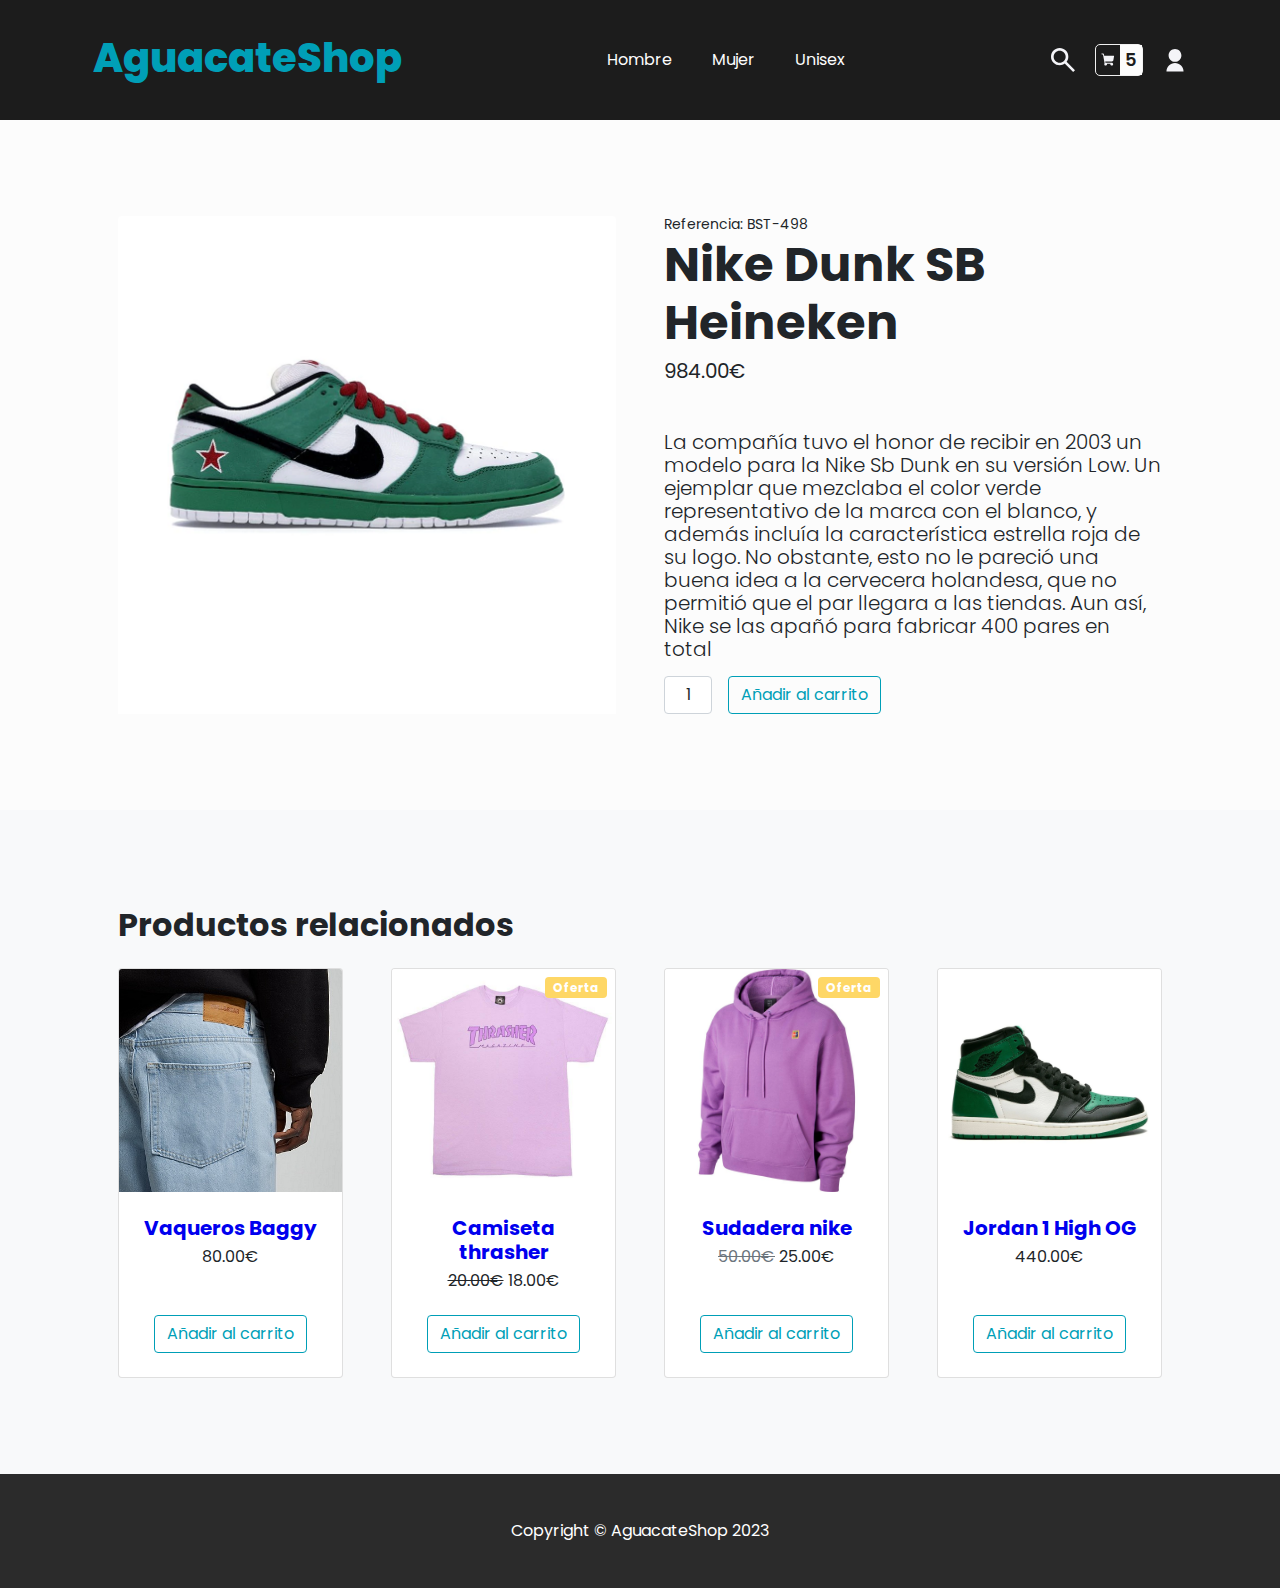
==== commit 02470a7d: "Enlaces actualizados y modal busquead terminado" ====
--- a/articulo.html
+++ b/articulo.html
@@ -35,11 +35,13 @@
             </nav>
     
             <div class="nav-lateral">
-                <svg width="24" height="24" viewBox="0 0 12 12" fill="none" xmlns="http://www.w3.org/2000/svg">
-                    <path
-                        d="M11.0667 12L6.86667 7.8C6.53333 8.06667 6.15 8.27778 5.71667 8.43333C5.28333 8.58889 4.82222 8.66667 4.33333 8.66667C3.12222 8.66667 2.09733 8.24733 1.25867 7.40867C0.419556 6.56956 0 5.54444 0 4.33333C0 3.12222 0.419556 2.09711 1.25867 1.258C2.09733 0.419333 3.12222 0 4.33333 0C5.54444 0 6.56956 0.419333 7.40867 1.258C8.24733 2.09711 8.66667 3.12222 8.66667 4.33333C8.66667 4.82222 8.58889 5.28333 8.43333 5.71667C8.27778 6.15 8.06667 6.53333 7.8 6.86667L12 11.0667L11.0667 12ZM4.33333 7.33333C5.16667 7.33333 5.87511 7.04178 6.45867 6.45867C7.04178 5.87511 7.33333 5.16667 7.33333 4.33333C7.33333 3.5 7.04178 2.79156 6.45867 2.208C5.87511 1.62489 5.16667 1.33333 4.33333 1.33333C3.5 1.33333 2.79156 1.62489 2.208 2.208C1.62489 2.79156 1.33333 3.5 1.33333 4.33333C1.33333 5.16667 1.62489 5.87511 2.208 6.45867C2.79156 7.04178 3.5 7.33333 4.33333 7.33333Z"
-                        fill="#F4F4F8" />
-                </svg>
+                <a class="enlace-busqueda" onclick="document.getElementById('modal').style.display='block'">
+                    <svg width="24" height="24" viewBox="0 0 12 12" fill="none" xmlns="http://www.w3.org/2000/svg">
+                        <path
+                            d="M11.0667 12L6.86667 7.8C6.53333 8.06667 6.15 8.27778 5.71667 8.43333C5.28333 8.58889 4.82222 8.66667 4.33333 8.66667C3.12222 8.66667 2.09733 8.24733 1.25867 7.40867C0.419556 6.56956 0 5.54444 0 4.33333C0 3.12222 0.419556 2.09711 1.25867 1.258C2.09733 0.419333 3.12222 0 4.33333 0C5.54444 0 6.56956 0.419333 7.40867 1.258C8.24733 2.09711 8.66667 3.12222 8.66667 4.33333C8.66667 4.82222 8.58889 5.28333 8.43333 5.71667C8.27778 6.15 8.06667 6.53333 7.8 6.86667L12 11.0667L11.0667 12ZM4.33333 7.33333C5.16667 7.33333 5.87511 7.04178 6.45867 6.45867C7.04178 5.87511 7.33333 5.16667 7.33333 4.33333C7.33333 3.5 7.04178 2.79156 6.45867 2.208C5.87511 1.62489 5.16667 1.33333 4.33333 1.33333C3.5 1.33333 2.79156 1.62489 2.208 2.208C1.62489 2.79156 1.33333 3.5 1.33333 4.33333C1.33333 5.16667 1.62489 5.87511 2.208 6.45867C2.79156 7.04178 3.5 7.33333 4.33333 7.33333Z"
+                            fill="#F4F4F8" />
+                    </svg>
+                </a>
                 <div class="nav-lateral--carrito">
                     <svg width="24" height="24" viewBox="0 0 15 14" fill="none" xmlns="http://www.w3.org/2000/svg">
                         <path
@@ -48,11 +50,6 @@
                     </svg>
                     <p class="nav-lateral--carrito--num-productos">5</p>
                 </div>
-                <svg width="24" height="24" viewBox="0 0 14 13" fill="none" xmlns="http://www.w3.org/2000/svg">
-                    <path
-                        d="M6.99992 12.2333L6.03325 11.3533C2.59992 8.24 0.333252 6.18 0.333252 3.66667C0.333252 1.60667 1.94659 0 3.99992 0C5.15992 0 6.27325 0.54 6.99992 1.38667C7.72659 0.54 8.83992 0 9.99992 0C12.0533 0 13.6666 1.60667 13.6666 3.66667C13.6666 6.18 11.3999 8.24 7.96659 11.3533L6.99992 12.2333Z"
-                        fill="#F4F4F8" />
-                </svg>
                 <svg width="24" height="24" viewBox="0 0 12 15" fill="none" xmlns="http://www.w3.org/2000/svg">
                     <path
                         d="M0.666748 14.6667C0.666748 13.2522 1.22865 11.8956 2.22885 10.8955C3.22904 9.89526 4.58559 9.33335 6.00008 9.33335C7.41457 9.33335 8.77112 9.89526 9.77132 10.8955C10.7715 11.8956 11.3334 13.2522 11.3334 14.6667H0.666748ZM6.00008 8.66669C3.79008 8.66669 2.00008 6.87669 2.00008 4.66669C2.00008 2.45669 3.79008 0.666687 6.00008 0.666687C8.21008 0.666687 10.0001 2.45669 10.0001 4.66669C10.0001 6.87669 8.21008 8.66669 6.00008 8.66669Z"
@@ -171,8 +168,47 @@
             <div class="container"><p class="m-0 text-center text-white">Copyright &copy; AguacateShop 2023</p></div>
         </footer>
 
+        <div id="modal" class="modal">
+            <div class="modal-contenido">
+                <span onclick="document.getElementById('modal').style.display='none'" class="close">&times;</span>
+                <div class="cuadro-busqueda">
+                    <svg width="24" height="24" viewBox="0 0 12 12" fill="none" xmlns="http://www.w3.org/2000/svg">
+                        <path
+                            d="M11.0667 12L6.86667 7.8C6.53333 8.06667 6.15 8.27778 5.71667 8.43333C5.28333 8.58889 4.82222 8.66667 4.33333 8.66667C3.12222 8.66667 2.09733 8.24733 1.25867 7.40867C0.419556 6.56956 0 5.54444 0 4.33333C0 3.12222 0.419556 2.09711 1.25867 1.258C2.09733 0.419333 3.12222 0 4.33333 0C5.54444 0 6.56956 0.419333 7.40867 1.258C8.24733 2.09711 8.66667 3.12222 8.66667 4.33333C8.66667 4.82222 8.58889 5.28333 8.43333 5.71667C8.27778 6.15 8.06667 6.53333 7.8 6.86667L12 11.0667L11.0667 12ZM4.33333 7.33333C5.16667 7.33333 5.87511 7.04178 6.45867 6.45867C7.04178 5.87511 7.33333 5.16667 7.33333 4.33333C7.33333 3.5 7.04178 2.79156 6.45867 2.208C5.87511 1.62489 5.16667 1.33333 4.33333 1.33333C3.5 1.33333 2.79156 1.62489 2.208 2.208C1.62489 2.79156 1.33333 3.5 1.33333 4.33333C1.33333 5.16667 1.62489 5.87511 2.208 6.45867C2.79156 7.04178 3.5 7.33333 4.33333 7.33333Z"
+                            fill="#1C1C1C" />
+                    </svg>
+                    <input type="text" placeholder="Escribe algo para buscar...">
+                </div>
+                <div class="lista-productos">
+                    <div class="producto">
+                        <img src="img/baggy-jeans.jpg" alt="">
+                        <div class="informacion">
+                            <p>Baggy Jeans</p>
+                            <p class="precio">18.00€</p>
+                        </div>
+                        <a class="enlace">Ver producto</a>
+                    </div>
+                    <div class="producto">
+                        <img src="img/camiseta-rip-n-dip.jpg" alt="">
+                        <div class="informacion">
+                            <p>Camiseta Ripndip</p>
+                            <p class="precio"><span class="text-muted text-decoration-line-through">60.00€</span>&nbsp;&nbsp;48.00€</p>
+                        </div>
+                        <a class="enlace">Ver producto</a>
+                    </div>
+                    <div class="producto">
+                        <img src="img/dunk-sb_heineken.png" alt="">
+                        <div class="informacion">
+                            <p>Nike Dunk SB Heineken</p>
+                            <p class="precio"><span class="text-muted text-decoration-line-through">225.00€</span>&nbsp;&nbsp;140.00€</p>
+                        </div>
+                        <a class="enlace">Ver producto</a>
+                    </div>
+                </div>
+            </div>
+        </div>
+
         <script type="text/javascript" src="js/gsap.min.js"></script>
-
         <script src="js/script.js"></script>
     </body>
 </html>
--- a/css/style.css
+++ b/css/style.css
@@ -135,6 +135,11 @@
     display: flex;
     align-items: center;
     gap: 20px;
+}
+
+
+header .nav-lateral .enlace-busqueda {
+    cursor: pointer;
 }
 
 .nav-lateral .nav-lateral--carrito {
@@ -223,7 +228,7 @@
 
 .home-contenido--principal article .informacion {
     grid-column: 1 / 3;
-    
+
     display: flex;
     flex-direction: column;
     gap: 10px;
@@ -328,10 +333,12 @@
 .producto--contenedor-sm div {
     padding-bottom: 20px;
 }
+
 .producto--contenedor-sm .enlace-boton {
     color: var(--negro);
     font-weight: 300;
 }
+
 .producto--contenedor-sm .enlace-boton:hover {
     color: var(--azul);
 }
@@ -339,7 +346,7 @@
 /* -- Home - Banner -- */
 
 .home-banner {
-    background: linear-gradient(138deg, rgba(251,226,153,1) 0%, rgba(246,206,86,1) 100%);
+    background: linear-gradient(138deg, rgba(251, 226, 153, 1) 0%, rgba(246, 206, 86, 1) 100%);
     padding: 50px;
 }
 
@@ -364,6 +371,90 @@
     background-size: cover;
 }
 
+/* -- Modal Busqueda -- */
+.modal {
+    display: none;
+    position: fixed;
+    z-index: 1;
+    padding-top: 100px;
+    left: 0;
+    top: 0;
+    width: 100%;
+    height: 100%;
+    overflow: auto;
+    background-color: rgb(0, 0, 0);
+    background-color: rgba(0, 0, 0, 0.4);
+}
+.close {
+    color: #aaaaaa;
+    float: right;
+    font-size: 28px;
+    font-weight: bold;
+}
+.close:hover,
+.close:focus {
+    color: #000;
+    text-decoration: none;
+    cursor: pointer;
+}
+
+.modal-contenido {
+    background-color: var(--blanco);
+    margin: auto;
+    margin-bottom: 30px;
+    padding: 20px;
+    width: 65%;
+    border-radius: 5px;
+}
+
+.modal-contenido .cuadro-busqueda {
+    display: flex;
+    flex-direction: row;
+    gap: 10px;
+    align-items: center;
+}
+
+.modal-contenido .cuadro-busqueda input {
+    border-radius: 10px;
+    border: 1px solid var(--gris);
+    outline: none;
+    padding: 5px 10px;
+    flex: 1;
+    margin-right: 10px;
+}
+
+.modal-contenido .lista-productos {
+    display: flex;
+    flex-direction: column;
+    gap: 10px;
+    margin: 20px 0;
+}
+.modal-contenido .lista-productos .producto {
+    display: flex;
+    flex-direction: row;
+    gap: 20px;
+}
+.modal-contenido .lista-productos .producto+.producto {
+    padding-top: 10px;
+    border-top: 1px solid rgba(0, 0, 0, 0.25)
+}
+.modal-contenido .lista-productos .producto img {
+    max-width: 15%;
+}
+.modal-contenido .lista-productos .producto .informacion p {
+    font-weight: 700;
+    font-size: 24px;
+}
+.modal-contenido .lista-productos .producto .informacion p.precio {
+    font-weight: 400;
+    font-size: 18px;
+}
+.modal-contenido .lista-productos .producto a {
+    margin: auto 0 0 auto;
+    color: var(--azul);
+    cursor: pointer;
+}
+
 /* -- Media Queries -- */
 
 @media (max-width: 1024px) {
@@ -386,8 +477,20 @@
     div.home-contenido {
         grid-template-columns: 1fr;
     }
+
     .home-banner .banner--productos {
         grid-template-columns: repeat(2, 1fr);
+    }
+    .modal-contenido .cuadro-busqueda input {
+        width: 40%;
+    }
+    .modal-contenido .lista-productos .producto {
+        flex-direction: column;
+    }
+    .modal-contenido .lista-productos .producto img {
+        max-height: 246px;
+        max-width: 60%;
+        margin: 0 auto;
     }
 }
 
@@ -395,13 +498,16 @@
     section.home-introduccion h1 {
         font-size: 30px;
     }
+
     .home-contenido--principal article {
         grid-template-columns: 1fr;
     }
+
     .home-contenido--principal article .informacion,
     .home-contenido--principal article:nth-child(odd) .informacion {
         grid-column: 1;
-    }    
+    }
+
     .home-contenido--principal article img {
         grid-column: 1;
         grid-row: 1 / 2;
@@ -410,6 +516,7 @@
         aspect-ratio: 1;
         object-fit: contain;
     }
+
     .home-banner .banner--productos {
         grid-template-columns: auto;
     }
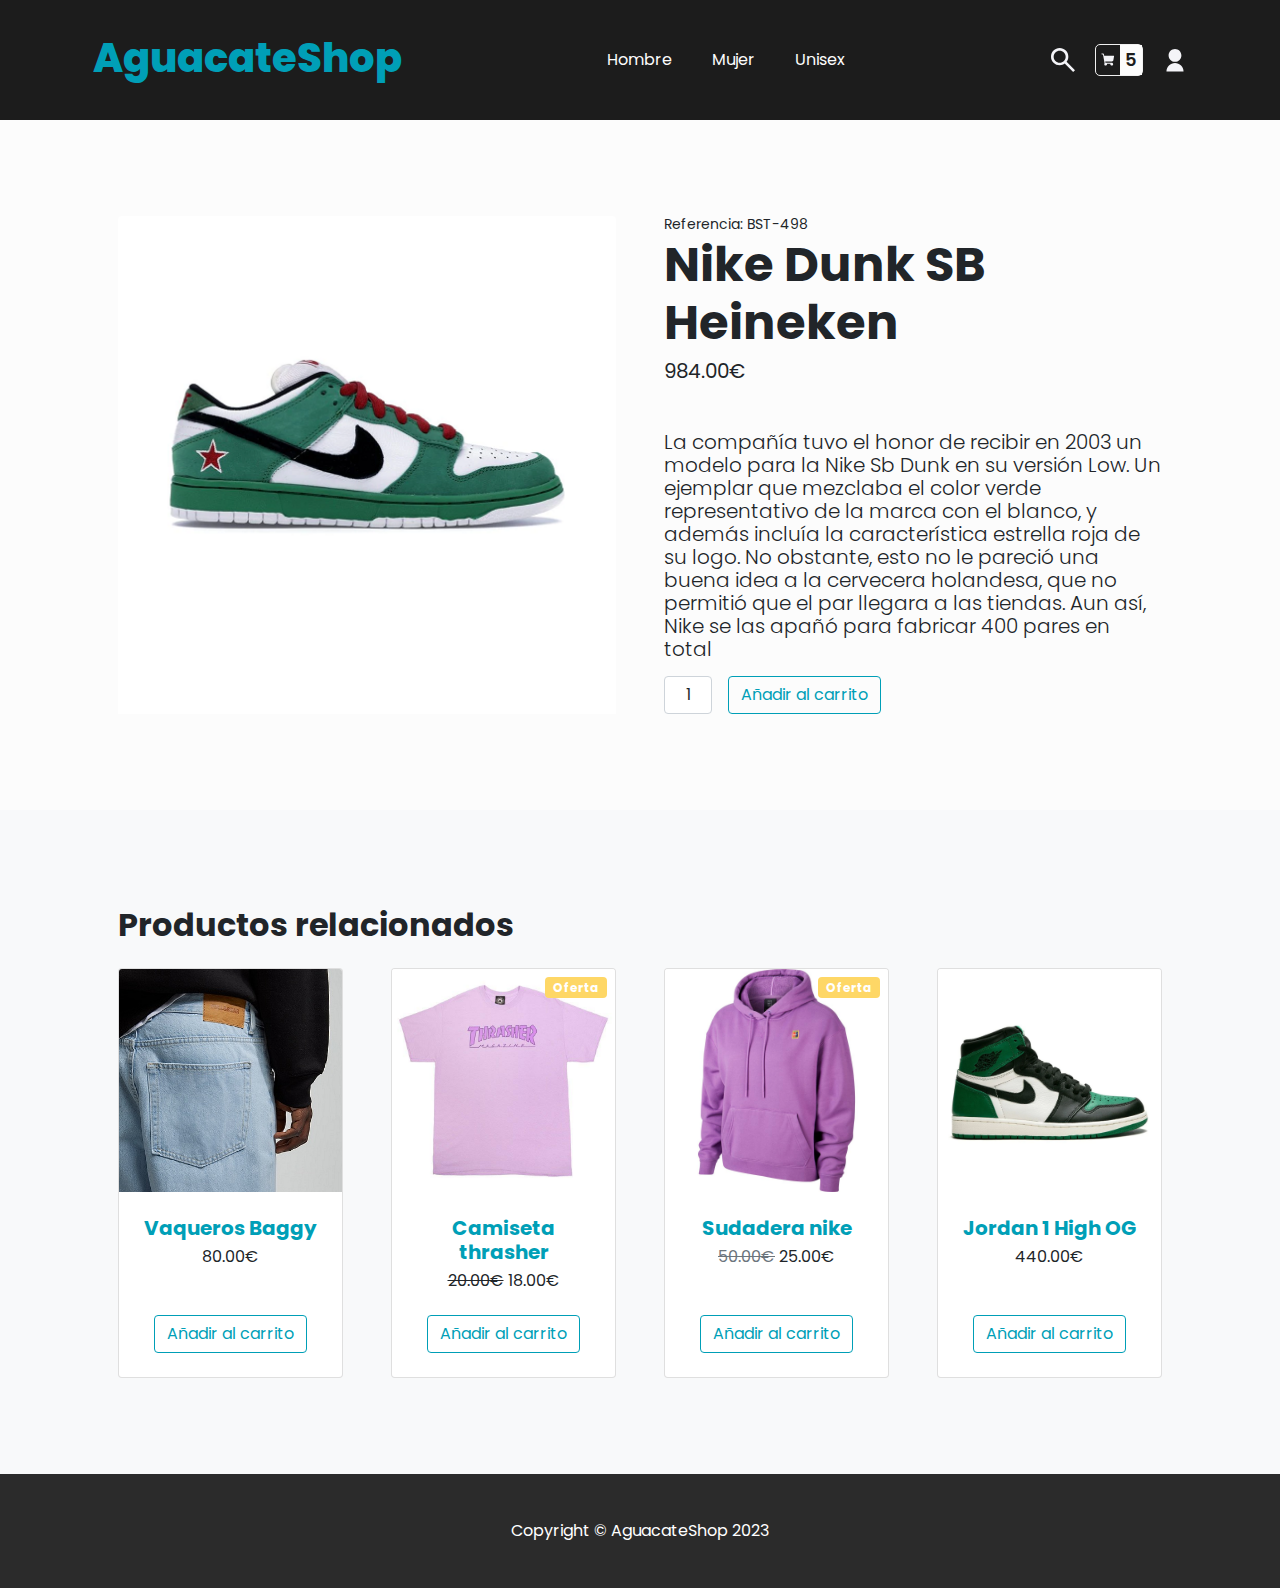
==== commit 4581c0e6: "Carrito terminado" ====
--- a/articulo.html
+++ b/articulo.html
@@ -43,11 +43,13 @@
                     </svg>
                 </a>
                 <div class="nav-lateral--carrito">
-                    <svg width="24" height="24" viewBox="0 0 15 14" fill="none" xmlns="http://www.w3.org/2000/svg">
-                        <path
-                            d="M13.9937 3.0875L13.2312 7.26875C13.1683 7.61415 12.9863 7.92655 12.7168 8.15153C12.4472 8.37652 12.1073 8.49983 11.7563 8.5H4.50625L4.78125 10H11.5C11.7967 10 12.0867 10.088 12.3334 10.2528C12.58 10.4176 12.7723 10.6519 12.8858 10.926C12.9994 11.2001 13.0291 11.5017 12.9712 11.7926C12.9133 12.0836 12.7704 12.3509 12.5607 12.5607C12.3509 12.7704 12.0836 12.9133 11.7926 12.9712C11.5017 13.0291 11.2001 12.9994 10.926 12.8858C10.6519 12.7723 10.4176 12.58 10.2528 12.3334C10.088 12.0867 10 11.7967 10 11.5C10.0001 11.3295 10.0297 11.1604 10.0875 11H6.4125C6.47034 11.1604 6.49995 11.3295 6.5 11.5C6.50045 11.742 6.44234 11.9805 6.33062 12.1952C6.2189 12.4099 6.05689 12.5944 5.85843 12.7329C5.65996 12.8714 5.43093 12.9598 5.19088 12.9906C4.95084 13.0214 4.7069 12.9937 4.4799 12.9097C4.2529 12.8258 4.04957 12.6882 3.88728 12.5087C3.72498 12.3292 3.60854 12.113 3.54788 11.8787C3.48722 11.6445 3.48416 11.399 3.53894 11.1632C3.59373 10.9275 3.70474 10.7085 3.8625 10.525L2.13125 1H1C0.867392 1 0.740215 0.947322 0.646447 0.853553C0.552678 0.759785 0.5 0.632608 0.5 0.5C0.5 0.367392 0.552678 0.240215 0.646447 0.146447C0.740215 0.0526784 0.867392 0 1 0H2.13125C2.36465 0.000510561 2.59052 0.082646 2.76973 0.232177C2.94894 0.381709 3.0702 0.589216 3.1125 0.81875L3.41875 2.5H13.5C13.573 2.50015 13.645 2.51649 13.711 2.54783C13.7769 2.57917 13.8351 2.62474 13.8813 2.68125C13.9296 2.73599 13.9649 2.80102 13.9843 2.8714C14.0038 2.94179 14.0071 3.01569 13.9937 3.0875Z"
-                            fill="#F4F4F8" />
-                    </svg>
+                    <a href="carrito.html">
+                        <svg width="24" height="24" viewBox="0 0 15 14" fill="none" xmlns="http://www.w3.org/2000/svg">
+                            <path
+                                d="M13.9937 3.0875L13.2312 7.26875C13.1683 7.61415 12.9863 7.92655 12.7168 8.15153C12.4472 8.37652 12.1073 8.49983 11.7563 8.5H4.50625L4.78125 10H11.5C11.7967 10 12.0867 10.088 12.3334 10.2528C12.58 10.4176 12.7723 10.6519 12.8858 10.926C12.9994 11.2001 13.0291 11.5017 12.9712 11.7926C12.9133 12.0836 12.7704 12.3509 12.5607 12.5607C12.3509 12.7704 12.0836 12.9133 11.7926 12.9712C11.5017 13.0291 11.2001 12.9994 10.926 12.8858C10.6519 12.7723 10.4176 12.58 10.2528 12.3334C10.088 12.0867 10 11.7967 10 11.5C10.0001 11.3295 10.0297 11.1604 10.0875 11H6.4125C6.47034 11.1604 6.49995 11.3295 6.5 11.5C6.50045 11.742 6.44234 11.9805 6.33062 12.1952C6.2189 12.4099 6.05689 12.5944 5.85843 12.7329C5.65996 12.8714 5.43093 12.9598 5.19088 12.9906C4.95084 13.0214 4.7069 12.9937 4.4799 12.9097C4.2529 12.8258 4.04957 12.6882 3.88728 12.5087C3.72498 12.3292 3.60854 12.113 3.54788 11.8787C3.48722 11.6445 3.48416 11.399 3.53894 11.1632C3.59373 10.9275 3.70474 10.7085 3.8625 10.525L2.13125 1H1C0.867392 1 0.740215 0.947322 0.646447 0.853553C0.552678 0.759785 0.5 0.632608 0.5 0.5C0.5 0.367392 0.552678 0.240215 0.646447 0.146447C0.740215 0.0526784 0.867392 0 1 0H2.13125C2.36465 0.000510561 2.59052 0.082646 2.76973 0.232177C2.94894 0.381709 3.0702 0.589216 3.1125 0.81875L3.41875 2.5H13.5C13.573 2.50015 13.645 2.51649 13.711 2.54783C13.7769 2.57917 13.8351 2.62474 13.8813 2.68125C13.9296 2.73599 13.9649 2.80102 13.9843 2.8714C14.0038 2.94179 14.0071 3.01569 13.9937 3.0875Z"
+                                fill="#F4F4F8" />
+                        </svg>
+                    </a>
                     <p class="nav-lateral--carrito--num-productos">5</p>
                 </div>
                 <svg width="24" height="24" viewBox="0 0 12 15" fill="none" xmlns="http://www.w3.org/2000/svg">
@@ -57,6 +59,7 @@
                 </svg>
             </div>
         </header>
+        
         <main>
             <section class="py-5">
                 <div class="container px-4 px-lg-5 my-5">
@@ -76,7 +79,7 @@
                             </p>
                             <div class="d-flex" style="margin-top: 15px">
                                 <input class="form-control text-center me-3" id="inputQuantity" type="num" value="1" style="max-width: 3rem" />
-                                <button class="btn btn-outline-dark flex-shrink-0" type="button">Añadir al carrito</button>
+                                <a href="carrito.html"><button class="btn btn-outline-dark flex-shrink-0" type="button">Añadir al carrito</button></a>
                             </div>
                         </div>
                     </div>
@@ -100,7 +103,7 @@
                                 </div>
 
                                 <div class="card-footer p-4 pt-0 border-top-0 bg-transparent">
-                                    <div class="text-center"><a class="btn btn-outline-dark mt-auto" href="#">Añadir al carrito</a></div>
+                                    <div class="text-center"><a class="btn btn-outline-dark mt-auto" href="carrito.html">Añadir al carrito</a></div>
                                 </div>
                             </div>
                         </div>
@@ -120,7 +123,7 @@
                                 </div>
 
                                 <div class="card-footer p-4 pt-0 border-top-0 bg-transparent">
-                                    <div class="text-center"><a class="btn btn-outline-dark mt-auto" href="#">Añadir al carrito</a></div>
+                                    <div class="text-center"><a class="btn btn-outline-dark mt-auto" href="carrito.html">Añadir al carrito</a></div>
                                 </div>
                             </div>
                         </div>
@@ -140,7 +143,7 @@
                                 </div>
 
                                 <div class="card-footer p-4 pt-0 border-top-0 bg-transparent">
-                                    <div class="text-center"><a class="btn btn-outline-dark mt-auto" href="#">Añadir al carrito</a></div>
+                                    <div class="text-center"><a class="btn btn-outline-dark mt-auto" href="carrito.html">Añadir al carrito</a></div>
                                 </div>
                             </div>
                         </div>
@@ -156,7 +159,7 @@
                                 </div>
 
                                 <div class="card-footer p-4 pt-0 border-top-0 bg-transparent">
-                                    <div class="text-center"><a class="btn btn-outline-dark mt-auto" href="#">Añadir al carrito</a></div>
+                                    <div class="text-center"><a class="btn btn-outline-dark mt-auto" href="carrito.html">Añadir al carrito</a></div>
                                 </div>
                             </div>
                         </div>
@@ -186,7 +189,7 @@
                             <p>Baggy Jeans</p>
                             <p class="precio">18.00€</p>
                         </div>
-                        <a class="enlace">Ver producto</a>
+                        <a class="enlace" href="articulo.html">Ver producto</a>
                     </div>
                     <div class="producto">
                         <img src="img/camiseta-rip-n-dip.jpg" alt="">
@@ -194,7 +197,7 @@
                             <p>Camiseta Ripndip</p>
                             <p class="precio"><span class="text-muted text-decoration-line-through">60.00€</span>&nbsp;&nbsp;48.00€</p>
                         </div>
-                        <a class="enlace">Ver producto</a>
+                        <a class="enlace" href="articulo.html">Ver producto</a>
                     </div>
                     <div class="producto">
                         <img src="img/dunk-sb_heineken.png" alt="">
@@ -202,7 +205,7 @@
                             <p>Nike Dunk SB Heineken</p>
                             <p class="precio"><span class="text-muted text-decoration-line-through">225.00€</span>&nbsp;&nbsp;140.00€</p>
                         </div>
-                        <a class="enlace">Ver producto</a>
+                        <a class="enlace" href="articulo.html">Ver producto</a>
                     </div>
                 </div>
             </div>
--- a/css/style.css
+++ b/css/style.css
@@ -21,6 +21,7 @@
 }
 
 a {
+    color: var(--azul);
     text-decoration: none;
 }
 
@@ -198,6 +199,7 @@
 }
 
 /* -- Home - Contenido -- */
+
 div.home-contenido {
     display: grid;
     grid-template-columns: 2fr 1fr;
@@ -369,6 +371,101 @@
     background-image: url('./../img/home-imagen-hombre.jpg');
     background-position: 0 20%;
     background-size: cover;
+}
+
+/* -- Carrito - Main -- */
+
+main.main-carrito {
+    display: grid;
+    grid-template-columns: 3fr 1fr;
+    gap: 40px;
+    max-width: 90%;
+    margin: 30px auto;
+}
+
+/* -- Carrito - Lista -- */
+
+section.carrito-lista {
+    display: flex;
+    flex-direction: column;
+    gap: 20px;
+}
+
+section.carrito-lista .producto {
+    display: flex;
+    gap: 20px;
+    border-radius: 5px;
+    box-shadow: 3px 3px 7px rgba(0, 0, 0, 0.125);
+}
+
+section.carrito-lista .producto img {
+    max-width: 30%;
+    max-height: 200px;
+    border-radius: 5px 0 0 5px;
+    aspect-ratio: 1 / 1;
+    object-fit: cover;
+}
+
+section.carrito-lista .producto .informacion {
+    flex: 1;
+    font-size: 18px;
+    padding: 20px;
+}
+
+section.carrito-lista .producto a {
+    margin: auto 20px 20px auto;
+}
+
+/* -- Carrito - Ticket -- */
+
+aside.carrito-ticket {
+    padding: 0px;
+    background-color: var(--gris);
+    box-shadow: 3px 3px 7px rgba(0, 0, 0, 0.125);
+    padding: 30px;
+    height: fit-content;
+}
+
+aside.carrito-ticket .ticket-productos {
+    display: flex;
+    flex-direction: column;
+    gap: 20px;
+}
+
+aside.carrito-ticket .ticket-productos--producto {
+    display: flex;
+    flex-direction: row;
+    gap: 10px;
+    align-items: center;
+}
+
+aside.carrito-ticket .ticket-productos--producto .nombre-producto {
+    font-size: 18px;
+    font-weight: 600;
+}
+
+aside.carrito-ticket .ticket-productos--producto span {
+    flex: 1;
+    background-color: rgba(0, 0, 0, 0.2);
+    height: 1px;
+}
+
+aside.carrito-ticket img {
+    display: block;
+    width: 40%;
+    margin: 0 auto;
+    margin-top: 40px;
+}
+
+aside.carrito-ticket .ticket--precio {
+    display: block;
+    font-size: 28px;
+    font-weight: 700;
+    margin-top: 40px;
+}
+
+aside.carrito-ticket a.ticket--precio {
+    color: var(--azul);
 }
 
 /* -- Modal Busqueda -- */
@@ -418,7 +515,7 @@
     border-radius: 10px;
     border: 1px solid var(--gris);
     outline: none;
-    padding: 5px 10px;
+    padding: 10px 15px;
     flex: 1;
     margin-right: 10px;
 }
@@ -448,6 +545,7 @@
 .modal-contenido .lista-productos .producto .informacion p.precio {
     font-weight: 400;
     font-size: 18px;
+    padding: 10px 0;
 }
 .modal-contenido .lista-productos .producto a {
     margin: auto 0 0 auto;
@@ -491,6 +589,20 @@
         max-height: 246px;
         max-width: 60%;
         margin: 0 auto;
+    }
+    main.main-carrito {
+        grid-template-columns: 1fr;
+    }
+
+    section.carrito-lista .producto {
+        flex-direction: column;
+    }
+    section.carrito-lista .producto img {
+        max-width: 100%;
+        height: auto;
+        max-height: none;
+        object-fit: contain;
+        border-radius: 5px 5px 0 0;
     }
 }
 
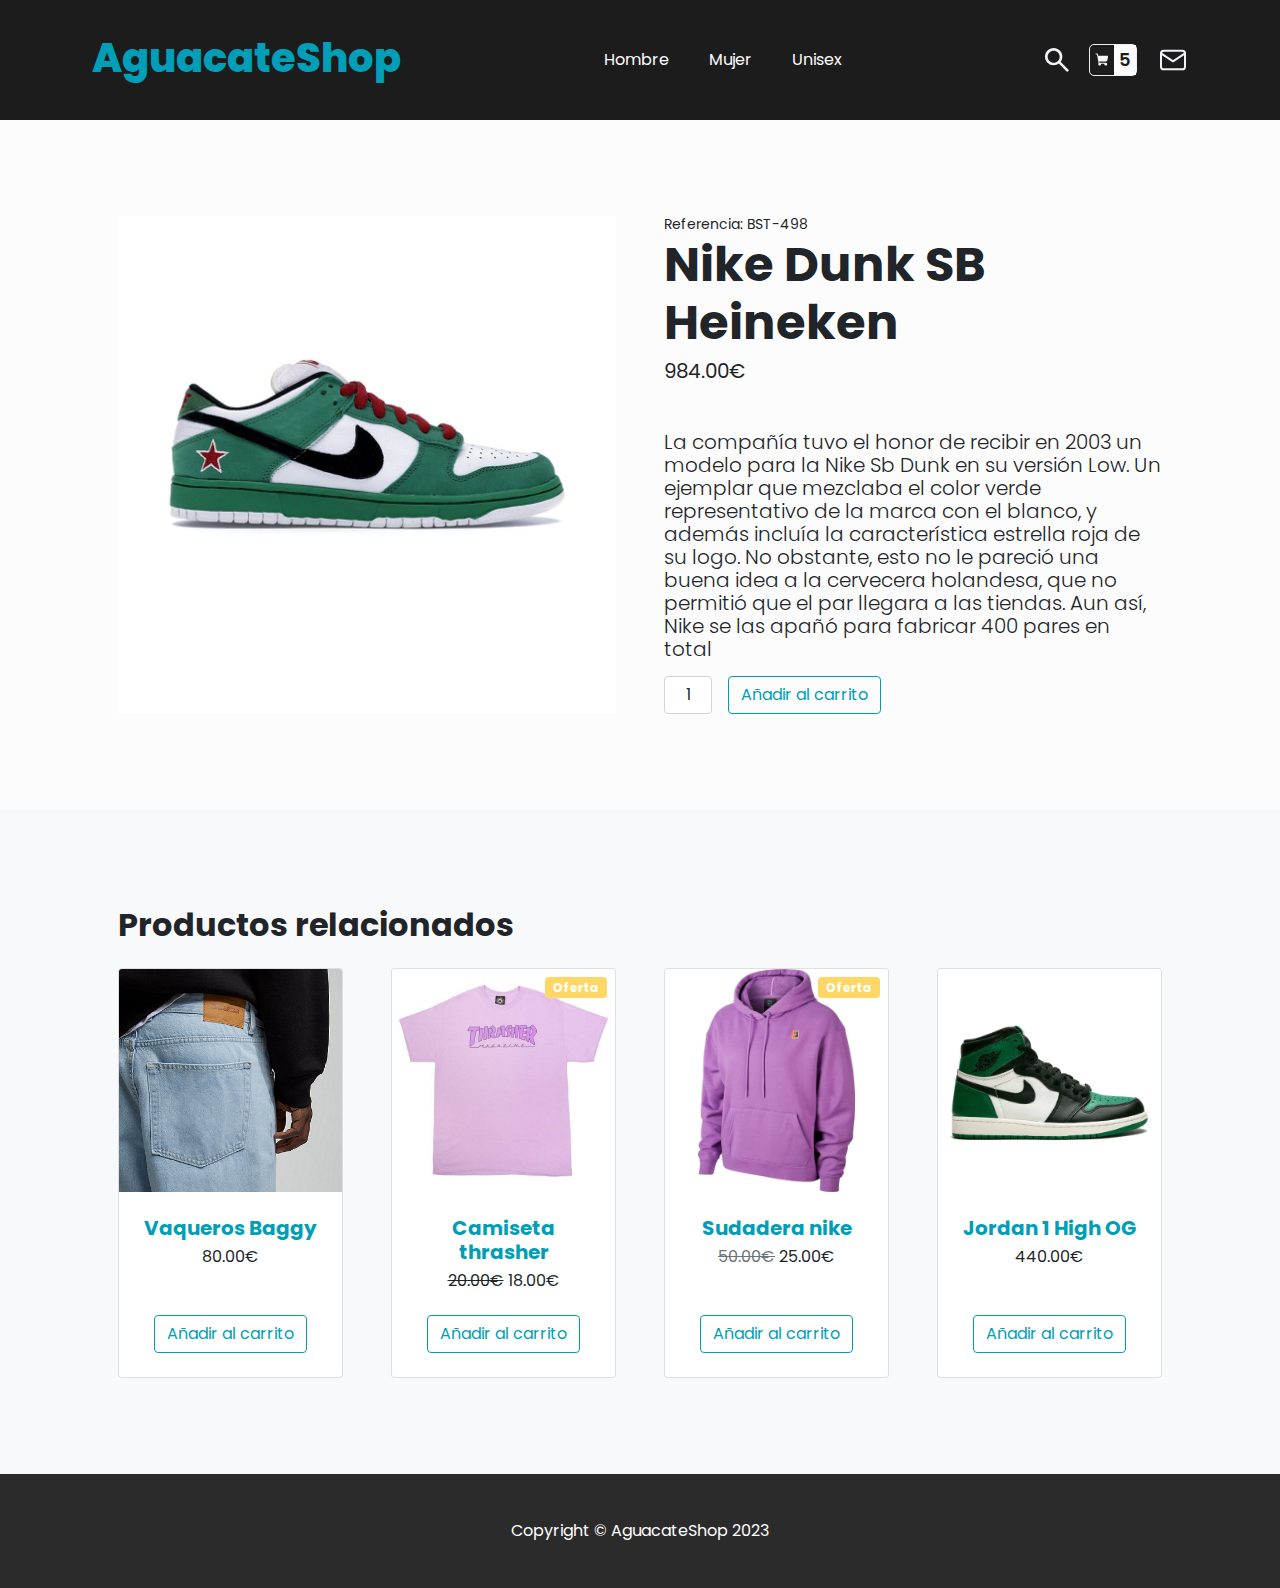
==== commit 2c9807b5: "Enlaces actualizados" ====
--- a/articulo.html
+++ b/articulo.html
@@ -1,217 +1,240 @@
 <!DOCTYPE html>
 <html lang="en">
-    <head>
-        <meta charset="utf-8" />
-        <meta name="viewport" content="width=device-width, initial-scale=1, shrink-to-fit=no" />
-        <meta name="description" content="" />
-        <meta name="author" content="" />
-        <title>AguacateShop - Dunk SB Heineken</title>
-
-        <link rel="stylesheet" href="css/normalize.css" />
-        <link rel="stylesheet" href="css/bootstrap-5.0.5.css" />
-        <link rel="stylesheet" href="css/style.css" />
-    </head>
-    <body>
-        
-        <header>
-            <div class="logo-cabecera">
-                <a href="home.html">
-                    <p class="logo--animacion">AguacateShop</p>
-                </a>
-            </div>
-    
-            <nav>
-                <ul class="barra-navegacion">
-                    <li class="opcion-menu">
-                        <a href="seccion.html">Hombre</a>
-                    </li>
-                    <li class="opcion-menu">
-                        <a href="seccion.html">Mujer</a>
-                    </li>
-                    <li class="opcion-menu">
-                        <a href="seccion.html">Unisex</a>
-                    </li>
-                </ul>
-            </nav>
-    
-            <div class="nav-lateral">
-                <a class="enlace-busqueda" onclick="document.getElementById('modal').style.display='block'">
-                    <svg width="24" height="24" viewBox="0 0 12 12" fill="none" xmlns="http://www.w3.org/2000/svg">
+
+<head>
+    <meta charset="utf-8" />
+    <meta name="viewport" content="width=device-width, initial-scale=1, shrink-to-fit=no" />
+    <meta name="description" content="" />
+    <meta name="author" content="" />
+    <title>AguacateShop - Dunk SB Heineken</title>
+
+    <link rel="stylesheet" href="css/normalize.css">
+    <link rel="stylesheet" href="css/bootstrap-5.0.5.css">
+    <link rel="stylesheet" href="css/style.css">
+</head>
+
+<body>
+
+    <header>
+        <div class="logo-cabecera">
+            <a href="home.html">
+                <p class="logo--animacion">AguacateShop</p>
+            </a>
+        </div>
+
+        <nav>
+            <ul class="barra-navegacion">
+                <li class="opcion-menu">
+                    <a href="seccion.html">Hombre</a>
+                </li>
+                <li class="opcion-menu">
+                    <a href="seccion.html">Mujer</a>
+                </li>
+                <li class="opcion-menu">
+                    <a href="seccion.html">Unisex</a>
+                </li>
+            </ul>
+        </nav>
+
+        <div class="nav-lateral">
+            <a class="enlace-busqueda" onclick="document.getElementById('modal').style.display='block'">
+                <svg width="24" height="24" viewBox="0 0 12 12" fill="none" xmlns="http://www.w3.org/2000/svg">
+                    <path
+                        d="M11.0667 12L6.86667 7.8C6.53333 8.06667 6.15 8.27778 5.71667 8.43333C5.28333 8.58889 4.82222 8.66667 4.33333 8.66667C3.12222 8.66667 2.09733 8.24733 1.25867 7.40867C0.419556 6.56956 0 5.54444 0 4.33333C0 3.12222 0.419556 2.09711 1.25867 1.258C2.09733 0.419333 3.12222 0 4.33333 0C5.54444 0 6.56956 0.419333 7.40867 1.258C8.24733 2.09711 8.66667 3.12222 8.66667 4.33333C8.66667 4.82222 8.58889 5.28333 8.43333 5.71667C8.27778 6.15 8.06667 6.53333 7.8 6.86667L12 11.0667L11.0667 12ZM4.33333 7.33333C5.16667 7.33333 5.87511 7.04178 6.45867 6.45867C7.04178 5.87511 7.33333 5.16667 7.33333 4.33333C7.33333 3.5 7.04178 2.79156 6.45867 2.208C5.87511 1.62489 5.16667 1.33333 4.33333 1.33333C3.5 1.33333 2.79156 1.62489 2.208 2.208C1.62489 2.79156 1.33333 3.5 1.33333 4.33333C1.33333 5.16667 1.62489 5.87511 2.208 6.45867C2.79156 7.04178 3.5 7.33333 4.33333 7.33333Z"
+                        fill="#F4F4F8" />
+                </svg>
+            </a>
+            <div class="nav-lateral--carrito">
+                <a href="carrito.html">
+                    <svg width="24" height="24" viewBox="0 0 15 14" fill="none" xmlns="http://www.w3.org/2000/svg">
                         <path
-                            d="M11.0667 12L6.86667 7.8C6.53333 8.06667 6.15 8.27778 5.71667 8.43333C5.28333 8.58889 4.82222 8.66667 4.33333 8.66667C3.12222 8.66667 2.09733 8.24733 1.25867 7.40867C0.419556 6.56956 0 5.54444 0 4.33333C0 3.12222 0.419556 2.09711 1.25867 1.258C2.09733 0.419333 3.12222 0 4.33333 0C5.54444 0 6.56956 0.419333 7.40867 1.258C8.24733 2.09711 8.66667 3.12222 8.66667 4.33333C8.66667 4.82222 8.58889 5.28333 8.43333 5.71667C8.27778 6.15 8.06667 6.53333 7.8 6.86667L12 11.0667L11.0667 12ZM4.33333 7.33333C5.16667 7.33333 5.87511 7.04178 6.45867 6.45867C7.04178 5.87511 7.33333 5.16667 7.33333 4.33333C7.33333 3.5 7.04178 2.79156 6.45867 2.208C5.87511 1.62489 5.16667 1.33333 4.33333 1.33333C3.5 1.33333 2.79156 1.62489 2.208 2.208C1.62489 2.79156 1.33333 3.5 1.33333 4.33333C1.33333 5.16667 1.62489 5.87511 2.208 6.45867C2.79156 7.04178 3.5 7.33333 4.33333 7.33333Z"
+                            d="M13.9937 3.0875L13.2312 7.26875C13.1683 7.61415 12.9863 7.92655 12.7168 8.15153C12.4472 8.37652 12.1073 8.49983 11.7563 8.5H4.50625L4.78125 10H11.5C11.7967 10 12.0867 10.088 12.3334 10.2528C12.58 10.4176 12.7723 10.6519 12.8858 10.926C12.9994 11.2001 13.0291 11.5017 12.9712 11.7926C12.9133 12.0836 12.7704 12.3509 12.5607 12.5607C12.3509 12.7704 12.0836 12.9133 11.7926 12.9712C11.5017 13.0291 11.2001 12.9994 10.926 12.8858C10.6519 12.7723 10.4176 12.58 10.2528 12.3334C10.088 12.0867 10 11.7967 10 11.5C10.0001 11.3295 10.0297 11.1604 10.0875 11H6.4125C6.47034 11.1604 6.49995 11.3295 6.5 11.5C6.50045 11.742 6.44234 11.9805 6.33062 12.1952C6.2189 12.4099 6.05689 12.5944 5.85843 12.7329C5.65996 12.8714 5.43093 12.9598 5.19088 12.9906C4.95084 13.0214 4.7069 12.9937 4.4799 12.9097C4.2529 12.8258 4.04957 12.6882 3.88728 12.5087C3.72498 12.3292 3.60854 12.113 3.54788 11.8787C3.48722 11.6445 3.48416 11.399 3.53894 11.1632C3.59373 10.9275 3.70474 10.7085 3.8625 10.525L2.13125 1H1C0.867392 1 0.740215 0.947322 0.646447 0.853553C0.552678 0.759785 0.5 0.632608 0.5 0.5C0.5 0.367392 0.552678 0.240215 0.646447 0.146447C0.740215 0.0526784 0.867392 0 1 0H2.13125C2.36465 0.000510561 2.59052 0.082646 2.76973 0.232177C2.94894 0.381709 3.0702 0.589216 3.1125 0.81875L3.41875 2.5H13.5C13.573 2.50015 13.645 2.51649 13.711 2.54783C13.7769 2.57917 13.8351 2.62474 13.8813 2.68125C13.9296 2.73599 13.9649 2.80102 13.9843 2.8714C14.0038 2.94179 14.0071 3.01569 13.9937 3.0875Z"
                             fill="#F4F4F8" />
                     </svg>
                 </a>
-                <div class="nav-lateral--carrito">
-                    <a href="carrito.html">
-                        <svg width="24" height="24" viewBox="0 0 15 14" fill="none" xmlns="http://www.w3.org/2000/svg">
-                            <path
-                                d="M13.9937 3.0875L13.2312 7.26875C13.1683 7.61415 12.9863 7.92655 12.7168 8.15153C12.4472 8.37652 12.1073 8.49983 11.7563 8.5H4.50625L4.78125 10H11.5C11.7967 10 12.0867 10.088 12.3334 10.2528C12.58 10.4176 12.7723 10.6519 12.8858 10.926C12.9994 11.2001 13.0291 11.5017 12.9712 11.7926C12.9133 12.0836 12.7704 12.3509 12.5607 12.5607C12.3509 12.7704 12.0836 12.9133 11.7926 12.9712C11.5017 13.0291 11.2001 12.9994 10.926 12.8858C10.6519 12.7723 10.4176 12.58 10.2528 12.3334C10.088 12.0867 10 11.7967 10 11.5C10.0001 11.3295 10.0297 11.1604 10.0875 11H6.4125C6.47034 11.1604 6.49995 11.3295 6.5 11.5C6.50045 11.742 6.44234 11.9805 6.33062 12.1952C6.2189 12.4099 6.05689 12.5944 5.85843 12.7329C5.65996 12.8714 5.43093 12.9598 5.19088 12.9906C4.95084 13.0214 4.7069 12.9937 4.4799 12.9097C4.2529 12.8258 4.04957 12.6882 3.88728 12.5087C3.72498 12.3292 3.60854 12.113 3.54788 11.8787C3.48722 11.6445 3.48416 11.399 3.53894 11.1632C3.59373 10.9275 3.70474 10.7085 3.8625 10.525L2.13125 1H1C0.867392 1 0.740215 0.947322 0.646447 0.853553C0.552678 0.759785 0.5 0.632608 0.5 0.5C0.5 0.367392 0.552678 0.240215 0.646447 0.146447C0.740215 0.0526784 0.867392 0 1 0H2.13125C2.36465 0.000510561 2.59052 0.082646 2.76973 0.232177C2.94894 0.381709 3.0702 0.589216 3.1125 0.81875L3.41875 2.5H13.5C13.573 2.50015 13.645 2.51649 13.711 2.54783C13.7769 2.57917 13.8351 2.62474 13.8813 2.68125C13.9296 2.73599 13.9649 2.80102 13.9843 2.8714C14.0038 2.94179 14.0071 3.01569 13.9937 3.0875Z"
-                                fill="#F4F4F8" />
-                        </svg>
-                    </a>
-                    <p class="nav-lateral--carrito--num-productos">5</p>
-                </div>
-                <svg width="24" height="24" viewBox="0 0 12 15" fill="none" xmlns="http://www.w3.org/2000/svg">
+                <p class="nav-lateral--carrito--num-productos">5</p>
+            </div>
+            <a href="contacto.html">
+                <svg width="32" height="32" viewBox="0 0 24 24" stroke-width="1.5" stroke="#F4F4F8" fill="none"
+                    stroke-linecap="round" stroke-linejoin="round">
+                    <path stroke="none" d="M0 0h24v24H0z" fill="none" />
+                    <rect x="3" y="5" width="18" height="14" rx="2" />
+                    <polyline points="3 7 12 13 21 7" />
+                </svg>
+            </a>
+        </div>
+    </header>
+
+    <main>
+        <section class="py-5">
+            <div class="container px-4 px-lg-5 my-5">
+                <div class="row gx-4 gx-lg-5 align-items-center">
+                    <div class="col-md-6"><img class="card-img-top mb-5 mb-md-0" src="img/dunk-sb_heineken.png"
+                            alt="Dunk SB Heineken" /></div>
+                    <div class="col-md-6">
+                        <div class="small mb-1">Referencia: BST-498</div>
+                        <h1 class="display-5 fw-bolder">Nike Dunk SB Heineken</h1>
+                        <div class="fs-5 mb-5">
+                            <span>984.00€</span>
+                        </div>
+                        <p class="lead">
+                            La compañía tuvo el honor de recibir en 2003 un modelo para la Nike Sb Dunk en su versión
+                            Low. Un ejemplar que mezclaba el color
+                            verde representativo de la marca con el blanco, y además incluía la característica estrella
+                            roja de su logo. No obstante, esto
+                            no le pareció una buena idea a la cervecera holandesa, que no permitió que el par llegara a
+                            las tiendas. Aun así, Nike se las
+                            apañó para fabricar 400 pares en total
+                        </p>
+                        <div class="d-flex" style="margin-top: 15px">
+                            <input class="form-control text-center me-3" id="inputQuantity" type="num" value="1"
+                                style="max-width: 3rem" />
+                            <a href="carrito.html"><button class="btn btn-outline-dark flex-shrink-0"
+                                    type="button">Añadir al carrito</button></a>
+                        </div>
+                    </div>
+                </div>
+            </div>
+        </section>
+
+        <section class="py-5 bg-light">
+            <div class="container px-4 px-lg-5 mt-5">
+                <h2 class="fw-bolder mb-4">Productos relacionados</h2>
+                <div class="row gx-4 gx-lg-5 row-cols-2 row-cols-md-3 row-cols-xl-4 justify-content-center">
+                    <div class="col mb-5">
+                        <div class="card h-100">
+                            <img class="card-img-top" src="img/baggy-jeans.jpg" alt="Vaqueros Baggy" />
+
+                            <div class="card-body p-4">
+                                <div class="text-center">
+                                    <h5 class="fw-bolder text-primary"><a href="articulo.html">Vaqueros Baggy</a></h5>
+
+                                    80.00€
+                                </div>
+                            </div>
+
+                            <div class="card-footer p-4 pt-0 border-top-0 bg-transparent">
+                                <div class="text-center"><a class="btn btn-outline-dark mt-auto"
+                                        href="carrito.html">Añadir al carrito</a></div>
+                            </div>
+                        </div>
+                    </div>
+                    <div class="col mb-5">
+                        <div class="card h-100">
+                            <div class="badge bg-warning text-white position-absolute"
+                                style="top: 0.5rem; right: 0.5rem">Oferta</div>
+
+                            <img class="card-img-top" src="img/camiseta-thrasher.jpg" alt="Camiseta Thrasher Morada" />
+
+                            <div class="card-body p-4">
+                                <div class="text-center">
+                                    <h5 class="fw-bolder text-primary"><a href="articulo.html">Camiseta thrasher</a>
+                                    </h5>
+
+                                    <span class="text-mu<ted text-decoration-line-through">20.00€</span>
+                                    18.00€
+                                </div>
+                            </div>
+
+                            <div class="card-footer p-4 pt-0 border-top-0 bg-transparent">
+                                <div class="text-center"><a class="btn btn-outline-dark mt-auto"
+                                        href="carrito.html">Añadir al carrito</a></div>
+                            </div>
+                        </div>
+                    </div>
+                    <div class="col mb-5">
+                        <div class="card h-100">
+                            <div class="badge bg-warning text-white position-absolute"
+                                style="top: 0.5rem; right: 0.5rem">Oferta</div>
+
+                            <img class="card-img-top" src="img/sudadera-nike.jpeg" alt="Sudadera Nike Lila" />
+
+                            <div class="card-body p-4">
+                                <div class="text-center">
+                                    <h5 class="fw-bolder text-primary"><a href="articulo.html">Sudadera nike</a></h5>
+
+                                    <span class="text-muted text-decoration-line-through">50.00€</span>
+                                    25.00€
+                                </div>
+                            </div>
+
+                            <div class="card-footer p-4 pt-0 border-top-0 bg-transparent">
+                                <div class="text-center"><a class="btn btn-outline-dark mt-auto"
+                                        href="carrito.html">Añadir al carrito</a></div>
+                            </div>
+                        </div>
+                    </div>
+                    <div class="col mb-5">
+                        <div class="card h-100">
+                            <img class="card-img-top" src="img/jordan-1-high.png" alt="Jordan 1 High OG Celtics" />
+
+                            <div class="card-body p-4">
+                                <div class="text-center">
+                                    <h5 class="fw-bolder text-primary"><a href="articulo.html">Jordan 1 High OG</a></h5>
+                                    440.00€
+                                </div>
+                            </div>
+
+                            <div class="card-footer p-4 pt-0 border-top-0 bg-transparent">
+                                <div class="text-center"><a class="btn btn-outline-dark mt-auto"
+                                        href="carrito.html">Añadir al carrito</a></div>
+                            </div>
+                        </div>
+                    </div>
+                </div>
+            </div>
+        </section>
+    </main>
+    <footer class="py-5 bg-dark">
+        <div class="container">
+            <p class="m-0 text-center text-white">Copyright &copy; AguacateShop 2023</p>
+        </div>
+    </footer>
+
+    <div id="modal" class="modal">
+        <div class="modal-contenido">
+            <span onclick="document.getElementById('modal').style.display='none'" class="close">&times;</span>
+            <div class="cuadro-busqueda">
+                <svg width="24" height="24" viewBox="0 0 12 12" fill="none" xmlns="http://www.w3.org/2000/svg">
                     <path
-                        d="M0.666748 14.6667C0.666748 13.2522 1.22865 11.8956 2.22885 10.8955C3.22904 9.89526 4.58559 9.33335 6.00008 9.33335C7.41457 9.33335 8.77112 9.89526 9.77132 10.8955C10.7715 11.8956 11.3334 13.2522 11.3334 14.6667H0.666748ZM6.00008 8.66669C3.79008 8.66669 2.00008 6.87669 2.00008 4.66669C2.00008 2.45669 3.79008 0.666687 6.00008 0.666687C8.21008 0.666687 10.0001 2.45669 10.0001 4.66669C10.0001 6.87669 8.21008 8.66669 6.00008 8.66669Z"
-                        fill="#F4F4F8" />
+                        d="M11.0667 12L6.86667 7.8C6.53333 8.06667 6.15 8.27778 5.71667 8.43333C5.28333 8.58889 4.82222 8.66667 4.33333 8.66667C3.12222 8.66667 2.09733 8.24733 1.25867 7.40867C0.419556 6.56956 0 5.54444 0 4.33333C0 3.12222 0.419556 2.09711 1.25867 1.258C2.09733 0.419333 3.12222 0 4.33333 0C5.54444 0 6.56956 0.419333 7.40867 1.258C8.24733 2.09711 8.66667 3.12222 8.66667 4.33333C8.66667 4.82222 8.58889 5.28333 8.43333 5.71667C8.27778 6.15 8.06667 6.53333 7.8 6.86667L12 11.0667L11.0667 12ZM4.33333 7.33333C5.16667 7.33333 5.87511 7.04178 6.45867 6.45867C7.04178 5.87511 7.33333 5.16667 7.33333 4.33333C7.33333 3.5 7.04178 2.79156 6.45867 2.208C5.87511 1.62489 5.16667 1.33333 4.33333 1.33333C3.5 1.33333 2.79156 1.62489 2.208 2.208C1.62489 2.79156 1.33333 3.5 1.33333 4.33333C1.33333 5.16667 1.62489 5.87511 2.208 6.45867C2.79156 7.04178 3.5 7.33333 4.33333 7.33333Z"
+                        fill="#1C1C1C" />
                 </svg>
-            </div>
-        </header>
-        
-        <main>
-            <section class="py-5">
-                <div class="container px-4 px-lg-5 my-5">
-                    <div class="row gx-4 gx-lg-5 align-items-center">
-                        <div class="col-md-6"><img class="card-img-top mb-5 mb-md-0" src="img/dunk-sb_heineken.png" alt="Dunk SB Heineken" /></div>
-                        <div class="col-md-6">
-                            <div class="small mb-1">Referencia: BST-498</div>
-                            <h1 class="display-5 fw-bolder">Nike Dunk SB Heineken</h1>
-                            <div class="fs-5 mb-5">
-                                <span>984.00€</span>
-                            </div>
-                            <p class="lead">
-                                La compañía tuvo el honor de recibir en 2003 un modelo para la Nike Sb Dunk en su versión Low. Un ejemplar que mezclaba el color
-                                verde representativo de la marca con el blanco, y además incluía la característica estrella roja de su logo. No obstante, esto
-                                no le pareció una buena idea a la cervecera holandesa, que no permitió que el par llegara a las tiendas. Aun así, Nike se las
-                                apañó para fabricar 400 pares en total
-                            </p>
-                            <div class="d-flex" style="margin-top: 15px">
-                                <input class="form-control text-center me-3" id="inputQuantity" type="num" value="1" style="max-width: 3rem" />
-                                <a href="carrito.html"><button class="btn btn-outline-dark flex-shrink-0" type="button">Añadir al carrito</button></a>
-                            </div>
-                        </div>
-                    </div>
-                </div>
-            </section>
-
-            <section class="py-5 bg-light">
-                <div class="container px-4 px-lg-5 mt-5">
-                    <h2 class="fw-bolder mb-4">Productos relacionados</h2>
-                    <div class="row gx-4 gx-lg-5 row-cols-2 row-cols-md-3 row-cols-xl-4 justify-content-center">
-                        <div class="col mb-5">
-                            <div class="card h-100">
-                                <img class="card-img-top" src="img/baggy-jeans.jpg" alt="Vaqueros Baggy" />
-
-                                <div class="card-body p-4">
-                                    <div class="text-center">
-                                        <h5 class="fw-bolder text-primary"><a href="articulo.html">Vaqueros Baggy</a></h5>
-
-                                        80.00€
-                                    </div>
-                                </div>
-
-                                <div class="card-footer p-4 pt-0 border-top-0 bg-transparent">
-                                    <div class="text-center"><a class="btn btn-outline-dark mt-auto" href="carrito.html">Añadir al carrito</a></div>
-                                </div>
-                            </div>
-                        </div>
-                        <div class="col mb-5">
-                            <div class="card h-100">
-                                <div class="badge bg-warning text-white position-absolute" style="top: 0.5rem; right: 0.5rem">Oferta</div>
-
-                                <img class="card-img-top" src="img/camiseta-thrasher.jpg" alt="Camiseta Thrasher Morada" />
-
-                                <div class="card-body p-4">
-                                    <div class="text-center">
-                                        <h5 class="fw-bolder text-primary"><a href="articulo.html">Camiseta thrasher</a></h5>
-
-                                        <span class="text-mu<ted text-decoration-line-through">20.00€</span>
-                                        18.00€
-                                    </div>
-                                </div>
-
-                                <div class="card-footer p-4 pt-0 border-top-0 bg-transparent">
-                                    <div class="text-center"><a class="btn btn-outline-dark mt-auto" href="carrito.html">Añadir al carrito</a></div>
-                                </div>
-                            </div>
-                        </div>
-                        <div class="col mb-5">
-                            <div class="card h-100">
-                                <div class="badge bg-warning text-white position-absolute" style="top: 0.5rem; right: 0.5rem">Oferta</div>
-
-                                <img class="card-img-top" src="img/sudadera-nike.jpeg" alt="Sudadera Nike Lila" />
-
-                                <div class="card-body p-4">
-                                    <div class="text-center">
-                                        <h5 class="fw-bolder text-primary"><a href="articulo.html">Sudadera nike</a></h5>
-
-                                        <span class="text-muted text-decoration-line-through">50.00€</span>
-                                        25.00€
-                                    </div>
-                                </div>
-
-                                <div class="card-footer p-4 pt-0 border-top-0 bg-transparent">
-                                    <div class="text-center"><a class="btn btn-outline-dark mt-auto" href="carrito.html">Añadir al carrito</a></div>
-                                </div>
-                            </div>
-                        </div>
-                        <div class="col mb-5">
-                            <div class="card h-100">
-                                <img class="card-img-top" src="img/jordan-1-high.png" alt="Jordan 1 High OG Celtics" />
-
-                                <div class="card-body p-4">
-                                    <div class="text-center">
-                                        <h5 class="fw-bolder text-primary"><a href="articulo.html">Jordan 1 High OG</a></h5>
-                                        440.00€
-                                    </div>
-                                </div>
-
-                                <div class="card-footer p-4 pt-0 border-top-0 bg-transparent">
-                                    <div class="text-center"><a class="btn btn-outline-dark mt-auto" href="carrito.html">Añadir al carrito</a></div>
-                                </div>
-                            </div>
-                        </div>
-                    </div>
-                </div>
-            </section>
-        </main>
-        <footer class="py-5 bg-dark">
-            <div class="container"><p class="m-0 text-center text-white">Copyright &copy; AguacateShop 2023</p></div>
-        </footer>
-
-        <div id="modal" class="modal">
-            <div class="modal-contenido">
-                <span onclick="document.getElementById('modal').style.display='none'" class="close">&times;</span>
-                <div class="cuadro-busqueda">
-                    <svg width="24" height="24" viewBox="0 0 12 12" fill="none" xmlns="http://www.w3.org/2000/svg">
-                        <path
-                            d="M11.0667 12L6.86667 7.8C6.53333 8.06667 6.15 8.27778 5.71667 8.43333C5.28333 8.58889 4.82222 8.66667 4.33333 8.66667C3.12222 8.66667 2.09733 8.24733 1.25867 7.40867C0.419556 6.56956 0 5.54444 0 4.33333C0 3.12222 0.419556 2.09711 1.25867 1.258C2.09733 0.419333 3.12222 0 4.33333 0C5.54444 0 6.56956 0.419333 7.40867 1.258C8.24733 2.09711 8.66667 3.12222 8.66667 4.33333C8.66667 4.82222 8.58889 5.28333 8.43333 5.71667C8.27778 6.15 8.06667 6.53333 7.8 6.86667L12 11.0667L11.0667 12ZM4.33333 7.33333C5.16667 7.33333 5.87511 7.04178 6.45867 6.45867C7.04178 5.87511 7.33333 5.16667 7.33333 4.33333C7.33333 3.5 7.04178 2.79156 6.45867 2.208C5.87511 1.62489 5.16667 1.33333 4.33333 1.33333C3.5 1.33333 2.79156 1.62489 2.208 2.208C1.62489 2.79156 1.33333 3.5 1.33333 4.33333C1.33333 5.16667 1.62489 5.87511 2.208 6.45867C2.79156 7.04178 3.5 7.33333 4.33333 7.33333Z"
-                            fill="#1C1C1C" />
-                    </svg>
-                    <input type="text" placeholder="Escribe algo para buscar...">
-                </div>
-                <div class="lista-productos">
-                    <div class="producto">
-                        <img src="img/baggy-jeans.jpg" alt="">
-                        <div class="informacion">
-                            <p>Baggy Jeans</p>
-                            <p class="precio">18.00€</p>
-                        </div>
-                        <a class="enlace" href="articulo.html">Ver producto</a>
-                    </div>
-                    <div class="producto">
-                        <img src="img/camiseta-rip-n-dip.jpg" alt="">
-                        <div class="informacion">
-                            <p>Camiseta Ripndip</p>
-                            <p class="precio"><span class="text-muted text-decoration-line-through">60.00€</span>&nbsp;&nbsp;48.00€</p>
-                        </div>
-                        <a class="enlace" href="articulo.html">Ver producto</a>
-                    </div>
-                    <div class="producto">
-                        <img src="img/dunk-sb_heineken.png" alt="">
-                        <div class="informacion">
-                            <p>Nike Dunk SB Heineken</p>
-                            <p class="precio"><span class="text-muted text-decoration-line-through">225.00€</span>&nbsp;&nbsp;140.00€</p>
-                        </div>
-                        <a class="enlace" href="articulo.html">Ver producto</a>
-                    </div>
-                </div>
-            </div>
-        </div>
-
-        <script type="text/javascript" src="js/gsap.min.js"></script>
-        <script src="js/script.js"></script>
-    </body>
-</html>
+                <input type="text" placeholder="Escribe algo para buscar...">
+            </div>
+            <div class="lista-productos">
+                <div class="producto">
+                    <img src="img/baggy-jeans.jpg" alt="">
+                    <div class="informacion">
+                        <p>Baggy Jeans</p>
+                        <p class="precio">18.00€</p>
+                    </div>
+                    <a class="enlace" href="articulo.html">Ver producto</a>
+                </div>
+                <div class="producto">
+                    <img src="img/camiseta-rip-n-dip.jpg" alt="">
+                    <div class="informacion">
+                        <p>Camiseta Ripndip</p>
+                        <p class="precio"><span
+                                class="text-muted text-decoration-line-through">60.00€</span>&nbsp;&nbsp;48.00€</p>
+                    </div>
+                    <a class="enlace" href="articulo.html">Ver producto</a>
+                </div>
+                <div class="producto">
+                    <img src="img/dunk-sb_heineken.png" alt="">
+                    <div class="informacion">
+                        <p>Nike Dunk SB Heineken</p>
+                        <p class="precio"><span
+                                class="text-muted text-decoration-line-through">225.00€</span>&nbsp;&nbsp;140.00€</p>
+                    </div>
+                    <a class="enlace" href="articulo.html">Ver producto</a>
+                </div>
+            </div>
+        </div>
+    </div>
+
+    <script type="text/javascript" src="js/gsap.min.js"></script>
+    <script src="js/script.js"></script>
+</body>
+
+</html>--- a/css/style.css
+++ b/css/style.css
@@ -49,6 +49,10 @@
 img {
     max-width: 100%;
     height: auto;
+}
+
+input {
+    outline: none;
 }
 
 /* -- Cabecera -- */
@@ -466,6 +470,62 @@
 
 aside.carrito-ticket a.ticket--precio {
     color: var(--azul);
+}
+
+/* -- Contacto - Main -- */
+
+.contenido--formulario {
+    min-height: 200px;
+    padding: 40px;
+    background-color: var(--gris);
+    display: flex;
+    flex-direction: column;
+    gap: 20px;
+    justify-content: center;
+    align-items: center;
+    width: 60%;
+    margin: 30px auto;
+}
+
+.formulario--campo {
+    display: flex;
+    flex-direction: row;
+    gap: 10px;
+    width: 100%;
+}
+
+.formulario--campo_vertical {
+    flex-direction: column;
+}
+
+.campo_etiqueta {
+    background-color: var(--azul);
+    color: var(--blanco);
+    text-transform: uppercase;
+    font-weight: bold;
+    height: fit-content;
+    padding: 10px;
+    font-size: 18px;
+    box-shadow: 0px 5px 5px rgba(0, 0, 0, 0.3);
+    text-align: center;
+}
+
+.campo_etiqueta-ancha {
+    min-width: 150px;
+}
+
+.campo_input {
+    padding: 10px;
+    border: none;
+    flex: 1;
+    font-size: 15px;
+    width: inherit;
+    transition: all ease .4s;
+}
+
+.campo_input:focus {
+    transform: translate(0, -3px);
+    box-shadow: 0px 5px 5px rgba(0, 0, 0, 0.3);
 }
 
 /* -- Modal Busqueda -- */
@@ -604,6 +664,12 @@
         object-fit: contain;
         border-radius: 5px 5px 0 0;
     }
+    .contenido--formulario {
+        width: 90%;
+    }
+    .formulario--campo {
+        flex-direction: column;
+   }
 }
 
 @media (max-width: 480px) {
